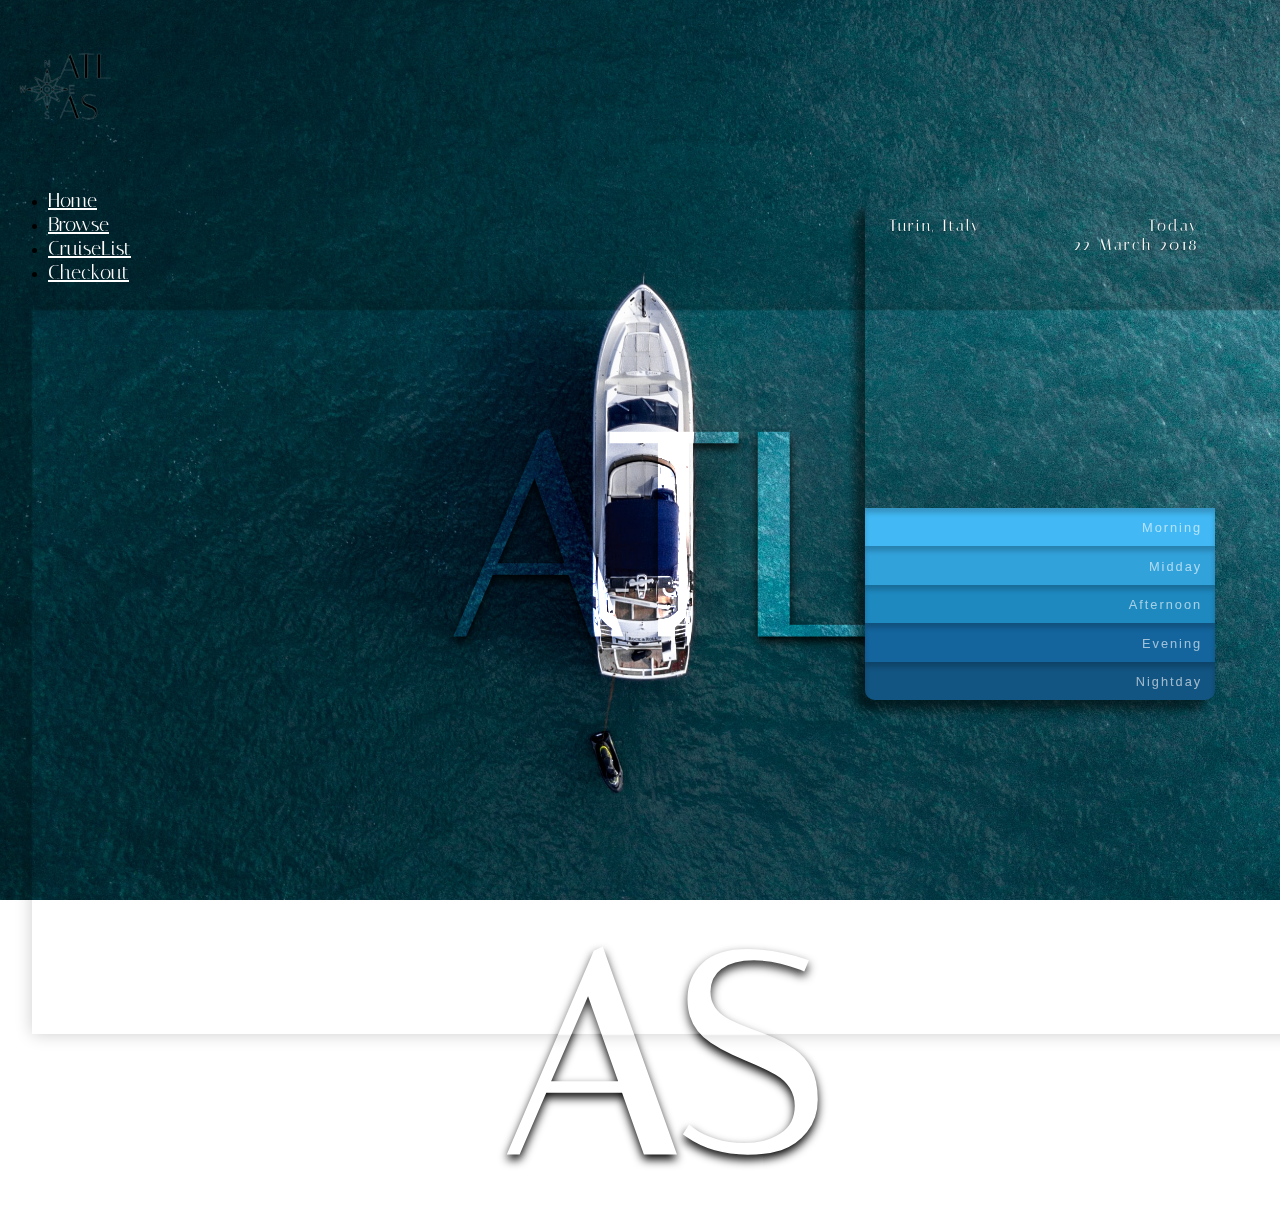
==== Index.html @ b8eee0d6 "first commit" ====
<!doctype html>
<html lang="en">
  <head>
    <meta charset="utf-8">
    <meta name="viewport" content="width=device-width, initial-scale=1">
    <title>ATLAS</title>

    <!-- Style Sheets -->
    <link href="https://cdn.jsdelivr.net/npm/bootstrap@5.3.0/dist/css/bootstrap.min.css" rel="stylesheet" integrity="sha384-9ndCyUaIbzAi2FUVXJi0CjmCapSmO7SnpJef0486qhLnuZ2cdeRhO02iuK6FUUVM" crossorigin="anonymous">
    <link rel="stylesheet" href="main.css">
  
  </head>
  <body>

    <!-- ------------------------------------------------------------------------------------------------ -->
    <!-- Nav Bar -->

    <div class="background">
        <nav class="navbar fixed-top">
            <div class="container">
        
            <!-- Logo -->
            <a class="navbar-brand" href="#">
            <img src="assets/Screenshot 2023-08-06 125152-benzin-preview.png" alt="Logo" height="160">
            </a>

            <!-- Nav Items -->
            <ul class="nav">
                <li class="nav-item">
                    <a class="nav-link active" aria-current="page" href="Index.html">Home</a>
                </li>
                <li class="nav-item">
                    <a class="nav-link" href="browse.html">Browse</a>
                </li>
                <li class="nav-item">
                    <a class="nav-link" href="cruiselist.html">CruiseList</a>
                </li>
                <li class="nav-item">
                    <a class="nav-link" href="cruiselist.html">Checkout</a>
                </li>
            </ul>

            </div>
        </nav>

        <!-- ------------------------------------------------------------------------------------------------ -->
        <!-- Carousel -->

        <div id="carouselExample" class="carousel carousel-dark slide">
            <div class="carousel-inner">
          <!-- Slide 1 -->
            <div class="carousel-item active">
                <div class="container">
                    <div class="row full-height">
                        <div class="col align-self-center">
                            <h1>ATL</h1>
                            <h1>AS</h1>
                            <!--<button class="mt-4">Browse Cruises</button>-->
                        </div>
                        <div class="col align-self-end">
                            <div class="box">
                                <div id="location">
                                  <i class="fas fa-map-marker-alt"></i>
                                  <p class="place">Turin, Italy</p>
                                  <p class="day">Today<br>22 March 2018</p>
                                </div>
                                <!-- /////////////////////////////////////////////////////////////////////////////// morning -->
                                <div id="morning" class="section">    
                                  <p class="time">Morning</p>    
                                  <!-- ////////////////////////////////////////// icona -->
                                  <div class="icon-box">
                                    <svg class="icon sun" version="1.1"
                                         x="0px" y="0px" 
                                         width="80px" 
                                         height="80px" 
                                         viewBox="0 0 46 46" style="enable-background:new 0 0 46 46;" xml:space="preserve">
                                        <path class="st0 circle" d="M23,12.5c5.8,0,10.5,4.7,10.5,10.5S28.8,33.5,23,33.5S12.5,28.8,12.5,23S17.2,12.5,23,12.5 M23,10.5
                                          c-6.9,0-12.5,5.6-12.5,12.5S16.1,35.5,23,35.5S35.5,29.9,35.5,23S29.9,10.5,23,10.5L23,10.5z"/>
                                    </svg>
                                    <svg class="icon rays" version="1.1"
                                         x="0px" y="0px" 
                                         width="80px" 
                                         height="80px" 
                                         viewBox="0 0 46 46" style="enable-background:new 0 0 46 46;" xml:space="preserve">
                                        <path class="st0" d="M23,8c-0.6,0-1-0.4-1-1V1c0-0.6,0.4-1,1-1s1,0.4,1,1v6C24,7.6,23.6,8,23,8z"/> 
                                        <path class="st0" d="M45,24h-6c-0.6,0-1-0.4-1-1s0.4-1,1-1h6c0.6,0,1,0.4,1,1S45.6,24,45,24z"/>  
                                        <path class="st0" d="M37,16.2c-0.4,0-0.7-0.2-0.9-0.5c-0.3-0.5-0.1-1.1,0.4-1.4l5.2-2.9c0.5-0.3,1.1-0.1,1.4,0.4
                                            c0.3,0.5,0.1,1.1-0.4,1.4l-5.2,2.9C37.3,16.2,37.1,16.2,37,16.2z"/>   
                                        <path class="st0" d="M31.2,10.2c-0.2,0-0.4,0-0.5-0.1c-0.5-0.3-0.6-0.9-0.3-1.4l3.1-5.1c0.3-0.5,0.9-0.6,1.4-0.3s0.6,0.9,0.3,1.4
                                            L32,9.8C31.9,10.1,31.5,10.2,31.2,10.2z"/> 
                                        <path class="st0" d="M23,46c-0.6,0-1-0.4-1-1v-6c0-0.6,0.4-1,1-1s1,0.4,1,1v6C24,45.6,23.6,46,23,46z"/>  
                                        <path class="st0" d="M33.7,43.2c-0.4,0-0.7-0.2-0.9-0.5l-2.9-5.2c-0.3-0.5-0.1-1.1,0.4-1.4c0.5-0.3,1.1-0.1,1.4,0.4l2.9,5.2
                                            c0.3,0.5,0.1,1.1-0.4,1.4C34,43.2,33.9,43.2,33.7,43.2z"/>   
                                        <path class="st0" d="M41.9,35.3c-0.2,0-0.4,0-0.5-0.1L36.2,32c-0.5-0.3-0.6-0.9-0.3-1.4c0.3-0.5,0.9-0.6,1.4-0.3l5.1,3.1
                                            c0.5,0.3,0.6,0.9,0.3,1.4C42.6,35.1,42.2,35.3,41.9,35.3z"/> 
                                        <path class="st0" d="M7,24H1c-0.6,0-1-0.4-1-1s0.4-1,1-1h6c0.6,0,1,0.4,1,1S7.6,24,7,24z"/>  
                                        <path class="st0" d="M3.8,34.7c-0.4,0-0.7-0.2-0.9-0.5c-0.3-0.5-0.1-1.1,0.4-1.4l5.2-2.9c0.5-0.3,1.1-0.1,1.4,0.4
                                            c0.3,0.5,0.1,1.1-0.4,1.4l-5.2,2.9C4.1,34.7,3.9,34.7,3.8,34.7z"/> 
                                        <path class="st0" d="M11.7,42.9c-0.2,0-0.4,0-0.5-0.1c-0.5-0.3-0.6-0.9-0.3-1.4l3.1-5.1c0.3-0.5,0.9-0.6,1.4-0.3
                                            c0.5,0.3,0.6,0.9,0.3,1.4l-3.1,5.1C12.4,42.7,12.1,42.9,11.7,42.9z"/> 
                                        <path class="st0" d="M15.2,10c-0.4,0-0.7-0.2-0.9-0.5l-2.9-5.2c-0.3-0.5-0.1-1.1,0.4-1.4s1.1-0.1,1.4,0.4l2.9,5.2
                                            c0.3,0.5,0.1,1.1-0.4,1.4C15.6,10,15.4,10,15.2,10z"/>
                                        <path class="st0" d="M9.2,15.8c-0.2,0-0.4,0-0.5-0.1l-5.1-3.1c-0.5-0.3-0.6-0.9-0.3-1.4c0.3-0.5,0.9-0.6,1.4-0.3L9.8,14
                                            c0.5,0.3,0.6,0.9,0.3,1.4C9.9,15.6,9.6,15.8,9.2,15.8z"/>
                                    </svg>
                                  </div>
                                  <!-- ////////////////////////////////////////// text -->
                                  <div class="text-wrapper">
                                    <p class="degree">4<sup>°</sup></p>
                                    <p>Sunny-Wind: E 7 mph</p>
                                    <p>Humidity: 45%</p>
                                  </div>
                                </div>
                                <!-- /////////////////////////////////////////////////////////////////////////////// midday -->
                                <div id="midday" class="section">
                                  <p class="time">Midday</p>    
                                  <!-- ////////////////////////////////////////// icona -->
                                  <div class="icon-box">
                                    <svg class="icon sun" version="1.1"
                                         x="0px" y="0px" 
                                         width="80px" 
                                         height="80px" 
                                         viewBox="0 0 46 46" style="enable-background:new 0 0 46 46;" xml:space="preserve">
                                        <path class="st0 circle" d="M23,12.5c5.8,0,10.5,4.7,10.5,10.5S28.8,33.5,23,33.5S12.5,28.8,12.5,23S17.2,12.5,23,12.5 M23,10.5
                                          c-6.9,0-12.5,5.6-12.5,12.5S16.1,35.5,23,35.5S35.5,29.9,35.5,23S29.9,10.5,23,10.5L23,10.5z"/>
                                    </svg>
                                    <svg class="icon rays" version="1.1"
                                         x="0px" y="0px" 
                                         width="80px" 
                                         height="80px" 
                                         viewBox="0 0 46 46" style="enable-background:new 0 0 46 46;" xml:space="preserve">
                                        <path class="st0" d="M23,8c-0.6,0-1-0.4-1-1V1c0-0.6,0.4-1,1-1s1,0.4,1,1v6C24,7.6,23.6,8,23,8z"/> 
                                        <path class="st0" d="M45,24h-6c-0.6,0-1-0.4-1-1s0.4-1,1-1h6c0.6,0,1,0.4,1,1S45.6,24,45,24z"/>  
                                        <path class="st0" d="M37,16.2c-0.4,0-0.7-0.2-0.9-0.5c-0.3-0.5-0.1-1.1,0.4-1.4l5.2-2.9c0.5-0.3,1.1-0.1,1.4,0.4
                                            c0.3,0.5,0.1,1.1-0.4,1.4l-5.2,2.9C37.3,16.2,37.1,16.2,37,16.2z"/>   
                                        <path class="st0" d="M31.2,10.2c-0.2,0-0.4,0-0.5-0.1c-0.5-0.3-0.6-0.9-0.3-1.4l3.1-5.1c0.3-0.5,0.9-0.6,1.4-0.3s0.6,0.9,0.3,1.4
                                            L32,9.8C31.9,10.1,31.5,10.2,31.2,10.2z"/> 
                                        <path class="st0" d="M23,46c-0.6,0-1-0.4-1-1v-6c0-0.6,0.4-1,1-1s1,0.4,1,1v6C24,45.6,23.6,46,23,46z"/>  
                                        <path class="st0" d="M33.7,43.2c-0.4,0-0.7-0.2-0.9-0.5l-2.9-5.2c-0.3-0.5-0.1-1.1,0.4-1.4c0.5-0.3,1.1-0.1,1.4,0.4l2.9,5.2
                                            c0.3,0.5,0.1,1.1-0.4,1.4C34,43.2,33.9,43.2,33.7,43.2z"/>   
                                        <path class="st0" d="M41.9,35.3c-0.2,0-0.4,0-0.5-0.1L36.2,32c-0.5-0.3-0.6-0.9-0.3-1.4c0.3-0.5,0.9-0.6,1.4-0.3l5.1,3.1
                                            c0.5,0.3,0.6,0.9,0.3,1.4C42.6,35.1,42.2,35.3,41.9,35.3z"/> 
                                        <path class="st0" d="M7,24H1c-0.6,0-1-0.4-1-1s0.4-1,1-1h6c0.6,0,1,0.4,1,1S7.6,24,7,24z"/>  
                                        <path class="st0" d="M3.8,34.7c-0.4,0-0.7-0.2-0.9-0.5c-0.3-0.5-0.1-1.1,0.4-1.4l5.2-2.9c0.5-0.3,1.1-0.1,1.4,0.4
                                            c0.3,0.5,0.1,1.1-0.4,1.4l-5.2,2.9C4.1,34.7,3.9,34.7,3.8,34.7z"/> 
                                        <path class="st0" d="M11.7,42.9c-0.2,0-0.4,0-0.5-0.1c-0.5-0.3-0.6-0.9-0.3-1.4l3.1-5.1c0.3-0.5,0.9-0.6,1.4-0.3
                                            c0.5,0.3,0.6,0.9,0.3,1.4l-3.1,5.1C12.4,42.7,12.1,42.9,11.7,42.9z"/> 
                                        <path class="st0" d="M15.2,10c-0.4,0-0.7-0.2-0.9-0.5l-2.9-5.2c-0.3-0.5-0.1-1.1,0.4-1.4s1.1-0.1,1.4,0.4l2.9,5.2
                                            c0.3,0.5,0.1,1.1-0.4,1.4C15.6,10,15.4,10,15.2,10z"/>
                                        <path class="st0" d="M9.2,15.8c-0.2,0-0.4,0-0.5-0.1l-5.1-3.1c-0.5-0.3-0.6-0.9-0.3-1.4c0.3-0.5,0.9-0.6,1.4-0.3L9.8,14
                                            c0.5,0.3,0.6,0.9,0.3,1.4C9.9,15.6,9.6,15.8,9.2,15.8z"/>
                                    </svg>
                                    <svg class="icon cloud" version="1.1"
                                       x="0px" 
                                       y="0px" 
                                       width="80px" 
                                       height="40px" 
                                       viewBox="0 0 42.6 22" style="enable-background:new 0 0 42.6 22;"
                                       xml:space="preserve">
                                    <path class="st1" d="M42.6,4.9c0-2.2-1.7-3.9-3.9-3.9c-1.5,0-2.8,0.9-3.4,2.1C34.9,3,34.5,3,34,3c-0.5,0-0.9,0-1.3,0.1
                                      C31.6,1.3,29.6,0,27.2,0c-3.1,0-5.7,2.2-6.3,5.1c-0.2,0-0.4,0-0.6,0C16.9,5.1,14,8,14,11.5c0,3.5,2.9,6.4,6.4,6.4
                                      c0.9,0,1.8-0.2,2.6-0.5c0.4,1.4,1.7,2.4,3.2,2.4c1.1,0,2.2-0.6,2.8-1.4c1.4,1,3.2,1.7,5.1,1.7c4.7,0,8.5-3.8,8.5-8.5
                                      c0-1.4-0.4-2.8-1-4C42.2,6.8,42.6,5.9,42.6,4.9z"/>
                                    <path class="st1" d="M28.6,6.9c0-2.2-1.7-3.9-3.9-3.9c-1.5,0-2.8,0.9-3.4,2.1C20.9,5,20.5,5,20,5c-0.5,0-0.9,0-1.3,0.1
                                      C17.6,3.3,15.6,2,13.2,2c-3.1,0-5.7,2.2-6.3,5.1c-0.2,0-0.4,0-0.6,0C2.9,7.1,0,10,0,13.5c0,3.5,2.9,6.4,6.4,6.4
                                      c0.9,0,1.8-0.2,2.6-0.5c0.4,1.4,1.7,2.4,3.2,2.4c1.1,0,2.2-0.6,2.8-1.4c1.4,1,3.2,1.7,5.1,1.7c4.7,0,8.5-3.8,8.5-8.5
                                      c0-1.4-0.4-2.8-1-4C28.2,8.8,28.6,7.9,28.6,6.9z"/>
                                    </svg>
                                  </div>       
                                  <!-- ////////////////////////////////////////// text -->
                                  <div class="text-wrapper">
                                    <p class="degree">8<sup>°</sup></p>
                                    <p>Mostly Sunny</p>
                                    <p>Wind: E 2 mph</p>
                                    <p>Humidity: 40%</p>
                                  </div>
                                </div>
                                <!-- /////////////////////////////////////////////////////////////////////////////// afternooon -->
                                <div id="afternoon" class="section">
                                  <p class="time">Afternoon</p>
                                  <!-- ////////////////////////////////////////// icona -->
                                  <div class="icon-box">
                                    <svg class="icon cloud" version="1.1"
                                       x="0px" 
                                       y="0px" 
                                       width="80px" 
                                       height="40px" 
                                       viewBox="0 0 42.6 22" style="enable-background:new 0 0 42.6 22;"
                                       xml:space="preserve">
                                    <path class="st1" d="M42.6,4.9c0-2.2-1.7-3.9-3.9-3.9c-1.5,0-2.8,0.9-3.4,2.1C34.9,3,34.5,3,34,3c-0.5,0-0.9,0-1.3,0.1
                                      C31.6,1.3,29.6,0,27.2,0c-3.1,0-5.7,2.2-6.3,5.1c-0.2,0-0.4,0-0.6,0C16.9,5.1,14,8,14,11.5c0,3.5,2.9,6.4,6.4,6.4
                                      c0.9,0,1.8-0.2,2.6-0.5c0.4,1.4,1.7,2.4,3.2,2.4c1.1,0,2.2-0.6,2.8-1.4c1.4,1,3.2,1.7,5.1,1.7c4.7,0,8.5-3.8,8.5-8.5
                                      c0-1.4-0.4-2.8-1-4C42.2,6.8,42.6,5.9,42.6,4.9z"/>
                                    <path class="st1" d="M28.6,6.9c0-2.2-1.7-3.9-3.9-3.9c-1.5,0-2.8,0.9-3.4,2.1C20.9,5,20.5,5,20,5c-0.5,0-0.9,0-1.3,0.1
                                      C17.6,3.3,15.6,2,13.2,2c-3.1,0-5.7,2.2-6.3,5.1c-0.2,0-0.4,0-0.6,0C2.9,7.1,0,10,0,13.5c0,3.5,2.9,6.4,6.4,6.4
                                      c0.9,0,1.8-0.2,2.6-0.5c0.4,1.4,1.7,2.4,3.2,2.4c1.1,0,2.2-0.6,2.8-1.4c1.4,1,3.2,1.7,5.1,1.7c4.7,0,8.5-3.8,8.5-8.5
                                      c0-1.4-0.4-2.8-1-4C28.2,8.8,28.6,7.9,28.6,6.9z"/>
                                    </svg>
                                    <svg class="icon cloud cloud02" version="1.1"
                                       x="0px" 
                                       y="0px" 
                                       width="80px" 
                                       height="40px" 
                                       viewBox="0 0 42.6 22" style="enable-background:new 0 0 42.6 22;"
                                       xml:space="preserve">
                                    <path class="st1" d="M42.6,4.9c0-2.2-1.7-3.9-3.9-3.9c-1.5,0-2.8,0.9-3.4,2.1C34.9,3,34.5,3,34,3c-0.5,0-0.9,0-1.3,0.1
                                      C31.6,1.3,29.6,0,27.2,0c-3.1,0-5.7,2.2-6.3,5.1c-0.2,0-0.4,0-0.6,0C16.9,5.1,14,8,14,11.5c0,3.5,2.9,6.4,6.4,6.4
                                      c0.9,0,1.8-0.2,2.6-0.5c0.4,1.4,1.7,2.4,3.2,2.4c1.1,0,2.2-0.6,2.8-1.4c1.4,1,3.2,1.7,5.1,1.7c4.7,0,8.5-3.8,8.5-8.5
                                      c0-1.4-0.4-2.8-1-4C42.2,6.8,42.6,5.9,42.6,4.9z"/>
                                    <path class="st1" d="M28.6,6.9c0-2.2-1.7-3.9-3.9-3.9c-1.5,0-2.8,0.9-3.4,2.1C20.9,5,20.5,5,20,5c-0.5,0-0.9,0-1.3,0.1
                                      C17.6,3.3,15.6,2,13.2,2c-3.1,0-5.7,2.2-6.3,5.1c-0.2,0-0.4,0-0.6,0C2.9,7.1,0,10,0,13.5c0,3.5,2.9,6.4,6.4,6.4
                                      c0.9,0,1.8-0.2,2.6-0.5c0.4,1.4,1.7,2.4,3.2,2.4c1.1,0,2.2-0.6,2.8-1.4c1.4,1,3.2,1.7,5.1,1.7c4.7,0,8.5-3.8,8.5-8.5
                                      c0-1.4-0.4-2.8-1-4C28.2,8.8,28.6,7.9,28.6,6.9z"/>
                                    </svg>
                                  </div>
                                  <!-- ////////////////////////////////////////// text -->
                                  <div class="text-wrapper">
                                    <p class="degree">6<sup>°</sup></p>
                                    <p>Cloudy</p>
                                    <p>Wind: N 5 mph</p>
                                    <p>Humidity: 60%</p>
                                  </div>
                                </div>
                                <!-- /////////////////////////////////////////////////////////////////////////////// evening -->
                                <div id="evening" class="section">
                                  <p class="time">Evening</p>
                                  <!-- ////////////////////////////////////////// icona -->
                                  <div class="icon-box">
                                    <svg class="icon cloud" version="1.1"
                                       x="0px" 
                                       y="0px" 
                                       width="80px" 
                                       height="40px" 
                                       viewBox="0 0 42.6 22" style="enable-background:new 0 0 42.6 22;"
                                       xml:space="preserve">
                                    <path class="st1" d="M42.6,4.9c0-2.2-1.7-3.9-3.9-3.9c-1.5,0-2.8,0.9-3.4,2.1C34.9,3,34.5,3,34,3c-0.5,0-0.9,0-1.3,0.1
                                      C31.6,1.3,29.6,0,27.2,0c-3.1,0-5.7,2.2-6.3,5.1c-0.2,0-0.4,0-0.6,0C16.9,5.1,14,8,14,11.5c0,3.5,2.9,6.4,6.4,6.4
                                      c0.9,0,1.8-0.2,2.6-0.5c0.4,1.4,1.7,2.4,3.2,2.4c1.1,0,2.2-0.6,2.8-1.4c1.4,1,3.2,1.7,5.1,1.7c4.7,0,8.5-3.8,8.5-8.5
                                      c0-1.4-0.4-2.8-1-4C42.2,6.8,42.6,5.9,42.6,4.9z"/>
                                    <path class="st1" d="M28.6,6.9c0-2.2-1.7-3.9-3.9-3.9c-1.5,0-2.8,0.9-3.4,2.1C20.9,5,20.5,5,20,5c-0.5,0-0.9,0-1.3,0.1
                                      C17.6,3.3,15.6,2,13.2,2c-3.1,0-5.7,2.2-6.3,5.1c-0.2,0-0.4,0-0.6,0C2.9,7.1,0,10,0,13.5c0,3.5,2.9,6.4,6.4,6.4
                                      c0.9,0,1.8-0.2,2.6-0.5c0.4,1.4,1.7,2.4,3.2,2.4c1.1,0,2.2-0.6,2.8-1.4c1.4,1,3.2,1.7,5.1,1.7c4.7,0,8.5-3.8,8.5-8.5
                                      c0-1.4-0.4-2.8-1-4C28.2,8.8,28.6,7.9,28.6,6.9z"/>
                                    </svg>
                                    <svg class="icon cloud02" version="1.1"
                                       x="0px" 
                                       y="0px" 
                                       width="80px" 
                                       height="40px" 
                                       viewBox="0 0 42.6 22" style="enable-background:new 0 0 42.6 22;"
                                       xml:space="preserve">
                                    <path class="st1" d="M42.6,4.9c0-2.2-1.7-3.9-3.9-3.9c-1.5,0-2.8,0.9-3.4,2.1C34.9,3,34.5,3,34,3c-0.5,0-0.9,0-1.3,0.1
                                      C31.6,1.3,29.6,0,27.2,0c-3.1,0-5.7,2.2-6.3,5.1c-0.2,0-0.4,0-0.6,0C16.9,5.1,14,8,14,11.5c0,3.5,2.9,6.4,6.4,6.4
                                      c0.9,0,1.8-0.2,2.6-0.5c0.4,1.4,1.7,2.4,3.2,2.4c1.1,0,2.2-0.6,2.8-1.4c1.4,1,3.2,1.7,5.1,1.7c4.7,0,8.5-3.8,8.5-8.5
                                      c0-1.4-0.4-2.8-1-4C42.2,6.8,42.6,5.9,42.6,4.9z"/>
                                    <path class="st1" d="M28.6,6.9c0-2.2-1.7-3.9-3.9-3.9c-1.5,0-2.8,0.9-3.4,2.1C20.9,5,20.5,5,20,5c-0.5,0-0.9,0-1.3,0.1
                                      C17.6,3.3,15.6,2,13.2,2c-3.1,0-5.7,2.2-6.3,5.1c-0.2,0-0.4,0-0.6,0C2.9,7.1,0,10,0,13.5c0,3.5,2.9,6.4,6.4,6.4
                                      c0.9,0,1.8-0.2,2.6-0.5c0.4,1.4,1.7,2.4,3.2,2.4c1.1,0,2.2-0.6,2.8-1.4c1.4,1,3.2,1.7,5.1,1.7c4.7,0,8.5-3.8,8.5-8.5
                                      c0-1.4-0.4-2.8-1-4C28.2,8.8,28.6,7.9,28.6,6.9z"/>
                                    </svg>      
                                    <svg class="rain01" version="1.1"
                                         x="0px" 
                                         y="0px" 
                                         width="10px" 
                                         height="10px" 
                                         viewBox="0 0 2.2 2.7" style="enable-background:new 0 0 2.2 2.7;"
                                       xml:space="preserve">
                                    <path class="st0" d="M2.1,0c0,0-1.2,0.1-1.9,1.1C-0.1,1.6,0,2.2,0.5,2.5s1.1,0.2,1.4-0.3C2.5,1.2,2.1,0,2.1,0z"/>
                                    </svg>
                                    <svg class="rain02" version="1.1"
                                         x="0px" 
                                         y="0px" 
                                         width="10px" 
                                         height="10px" 
                                         viewBox="0 0 2.2 2.7" style="enable-background:new 0 0 2.2 2.7;"
                                       xml:space="preserve">
                                    <path class="st0" d="M2.1,0c0,0-1.2,0.1-1.9,1.1C-0.1,1.6,0,2.2,0.5,2.5s1.1,0.2,1.4-0.3C2.5,1.2,2.1,0,2.1,0z"/>
                                    </svg>
                                    <svg class="rain03" version="1.1"
                                         x="0px" 
                                         y="0px" 
                                         width="10px" 
                                         height="10px" 
                                         viewBox="0 0 2.2 2.7" style="enable-background:new 0 0 2.2 2.7;"
                                       xml:space="preserve">
                                    <path class="st0" d="M2.1,0c0,0-1.2,0.1-1.9,1.1C-0.1,1.6,0,2.2,0.5,2.5s1.1,0.2,1.4-0.3C2.5,1.2,2.1,0,2.1,0z"/>
                                    </svg>
                                  </div>
                                  <!-- ////////////////////////////////////////// text -->
                                  <div class="text-wrapper">
                                    <p class="degree">8<sup>°</sup></p>
                                    <p>Rain</p>
                                    <p>Wind: N 9 mph</p>
                                    <p>Humidity: 80%</p>
                                  </div>
                                </div>
                                <!-- /////////////////////////////////////////////////////////////////////////////// nightday -->
                                <div id="nightday" class="section">
                                  <p class="time">Nightday</p>
                                  <!-- ////////////////////////////////////////// icona -->
                                  <div class="icon-box">
                                    <svg version="1.1"
                                         x="0px" 
                                         y="0px" 
                                         width="50px" 
                                         height="50px" 
                                         viewBox="0 0 23.3 25.9" style="enable-background:new 0 0 23.3 25.9;" xml:space="preserve">
                                    <path class="st0" d="M22,20.9c-7.2,0-13-5.8-13-13c0-3,1-5.7,2.7-7.9C5.1,0.6,0,6.2,0,12.9c0,7.2,5.8,13,13,13c4.2,0,7.9-2,10.3-5.1
                                      C22.9,20.9,22.4,20.9,22,20.9z"/>
                                    </svg>
                                    <svg class="icon cloud" version="1.1"
                                       x="0px" 
                                       y="0px" 
                                       width="80px" 
                                       height="40px" 
                                       viewBox="0 0 42.6 22" style="enable-background:new 0 0 42.6 22;"
                                       xml:space="preserve">
                                    <path class="st1" d="M42.6,4.9c0-2.2-1.7-3.9-3.9-3.9c-1.5,0-2.8,0.9-3.4,2.1C34.9,3,34.5,3,34,3c-0.5,0-0.9,0-1.3,0.1
                                      C31.6,1.3,29.6,0,27.2,0c-3.1,0-5.7,2.2-6.3,5.1c-0.2,0-0.4,0-0.6,0C16.9,5.1,14,8,14,11.5c0,3.5,2.9,6.4,6.4,6.4
                                      c0.9,0,1.8-0.2,2.6-0.5c0.4,1.4,1.7,2.4,3.2,2.4c1.1,0,2.2-0.6,2.8-1.4c1.4,1,3.2,1.7,5.1,1.7c4.7,0,8.5-3.8,8.5-8.5
                                      c0-1.4-0.4-2.8-1-4C42.2,6.8,42.6,5.9,42.6,4.9z"/>
                                    <path class="st1" d="M28.6,6.9c0-2.2-1.7-3.9-3.9-3.9c-1.5,0-2.8,0.9-3.4,2.1C20.9,5,20.5,5,20,5c-0.5,0-0.9,0-1.3,0.1
                                      C17.6,3.3,15.6,2,13.2,2c-3.1,0-5.7,2.2-6.3,5.1c-0.2,0-0.4,0-0.6,0C2.9,7.1,0,10,0,13.5c0,3.5,2.9,6.4,6.4,6.4
                                      c0.9,0,1.8-0.2,2.6-0.5c0.4,1.4,1.7,2.4,3.2,2.4c1.1,0,2.2-0.6,2.8-1.4c1.4,1,3.2,1.7,5.1,1.7c4.7,0,8.5-3.8,8.5-8.5
                                      c0-1.4-0.4-2.8-1-4C28.2,8.8,28.6,7.9,28.6,6.9z"/>
                                    </svg>
                                  </div>
                                  <!-- ////////////////////////////////////////// text -->
                                  <div class="text-wrapper">
                                    <p class="degree">8<sup>°</sup></p>
                                    <p>Cloudy</p>
                                    <p>Wind: E 7 mph</p>
                                    <p>Humidity: 45%</p>
                                  </div>
                                </div>
                              </div>
                        </div>
                    </div>
                </div>
            </div>
  
          <!-- Slide 2 
          <div class="carousel-item full-height">
            <div class="container">
              <div class="row full-height">
                <div class="col align-self-end">
                  <img src="" class="shape" class="side-kick" id="side-kick">
                </div>
                <div class="col align-self-center">
                  <h1>.</h1>
                  <button class="mt-4">Browse Cruises</button>
                </div>
              </div>
            </div>
            <p>Slide 2</p>
          </div>
  
        </div>-->
---- main.css ----
@import url('https://fonts.googleapis.com/css2?family=Anton&family=Dancing+Script&family=Italiana&display=swap');

/* ---------------------------------------- */
/* Global Styles */
h1,h2,h3,h4,h5,h6{
    font-family: 'Italiana', serif;
}

p{
    font-family: 'Italiana', serif;
    /*font-family: 'Anton', sans-serif;
    font-family: 'Dancing Script', cursive;*/
}

/* Fonts */

.nav-link{
    font-family: 'Italiana', serif;
    color: white;
    font-size: 20px;
}

body{
    height: 100%;
    background-image: url(assets/nikldn-t-6GW8T6Jsc-unsplash.jpg);
    background-position: center;
    background-size: cover;
    background-attachment: fixed;
}

.align-self-center{
    width: 700px;
    height: 700px;
    box-shadow: 0 0 1rem 0 rgba(0, 0, 0, .2);
    position: relative;
    top: auto;
    right: auto;
    left: 24px;
    bottom: 24px;
    width: auto;
    padding: 12px;
    margin-top: 20px;
    background: inherit;
}

.align-self-center::before{
    content: "";
    position: absolute;
    top: 0;
    left: 0;
    right: 0;
    bottom: 0;
    box-shadow: inset 0 0 2000px rgba(255, 255, 255, .5);
    filter: blur(1px);
    background: inherit;
    mix-blend-mode: overlay;
}

.align-self-center,h1{
    text-align: center;
    font-size: 280px;
    margin-top: 50px;
    padding-bottom: -110px;
    color: #fff;
    text-shadow: 0 5px 10px rgba(0, 0, 0, 1);
    mix-blend-mode: overlay;
    text-decoration: transparent;
}

.box {
    border-radius: 10px;
    box-shadow: -10px 10px 10px rgba(0,0,0,0.5);
    display: flex;
    flex-direction: column;
    height: 500px;
    letter-spacing: 2px;  
    left: 50%;
    justify-content: space-between;
    overflow: hidden;
    position: absolute;
    top: 50%;
    transform: translate(-50%,-50%);
    width: 350px;
    margin-left: 400px;
  }
  .box > div + div {
    box-shadow: inset 0px 5px 5px rgba(0,0,0,0.2);
  }
  .st0 {fill: #fff}
  .st1 {opacity: 0.8; fill: #fff;}
  /* //////////////////////////////////////// location ///////*/
  #location {
    align-items: baseline;
    background: transparent;
    background-size: cover;
    background-repeat: no-repeat;
    background-position: top;
    background-color: transparent;
    color: #fff;
    display: flex;
    height: 800px;
    justify-content: space-between;
    text-shadow: 0px 1px 2px rgba(0,0,0,0.5);
    width: 100%;
    transition: height 0.4s ease-in-out;
  }
  #location .fa-map-marker-alt {color: #125482; margin-left: 1em;}
  #location .place {margin-left: 0.5em;}
  #location .day {
    margin-left: auto;
    margin-right: 1em;
    text-align: right;
  }
  #location.open-menu {
    height: 200px;
  }
  /* //////////////////////////////////////// general / icon //////*/
  .section {
    cursor: pointer;
    height: 100px;
    overflow: hidden;
    position: relative;
    transition: height 0.2s;
    transition-timing-function: cubic-bezier(.68,.03,.32,1.47);
    width: 100%;
  }
  .section:hover {
    height: 400px;
  }
  .time {
    color: rgba(255,255,255,0.6);
    font-family: 'Poppins', sans-serif;
    font-size: 0.8em;
    font: 900;
    margin: 0;
    position: absolute;
    right: 1em;
    top: 1em;
  }
  .section:hover .time {
    color: rgba(255,255,255,1);
    font-size: 1.2em;
  }
  .icon-box {
    animation-origin: center;
  /*   background-color: red; */
    height: 50px;
    left: -10em;
    opacity: 0;
    position: absolute;
    top: 3.5em;
    transition-timing-function: cubic-bezier(.68,.03,.32,1.47);
    width: 80px;
  }
  .section:hover .icon-box {
    animation: icon-anima 0.4s ease-in-out;
    animation-fill-mode: forwards;
  }
  @keyframes icon-anima {
    0% {left: -10em; opacity: 0}
    100% {left: 2em; opacity: 1}
  }
  .icon {
    position: absolute;
  }
  .rays {
    animation: rays-anima 2s infinite linear; 
    animation-origin: center;
    position: absolute;
  }
  @keyframes rays-anima {
    0% {transform: rotate(0)}
    100% {transform: rotate(180deg)}
  }
  .cloud {
    left: -10px;
    bottom: 0;
    animation: cloud-anima 5s infinite ease; 
    animation-origin: center;
    position: absolute;
  }
  @keyframes cloud-anima {
    0%  {left: -10px;}
    50% {left: 10px;}
    100% {left: -10px;}
  }
  .cloud02 {
    bottom: 20px;
    left: 30px;
    animation: cloud-anima2 5s infinite ease; 
    animation-origin: center;
    position: absolute;
  }
  @keyframes cloud-anima2 {
    0%  {left: 20px;}
    50% {left: 10px;}
    100% {left: 20px;}
  }
  .rain01 {
    bottom: -5px;
    left: 60px;
    position: absolute;
  }
  .rain02 {
    bottom: -5px;
    left: 25px;
    position: absolute;
  }
  .rain03 {
    bottom: -10px;
    left: 40px;
    position: absolute;
  }
  .text-wrapper {
    color: #fff;
    display: flex;
    flex-direction: column;
    margin: 0;
    opacity: 0;
    position: absolute;
    right: 1em;
    top: 4em;
  }
  .text-wrapper p   {margin: 0; margin-left: auto;margin-top: -11px; }
  .degree           {font-size: 2.2em;}
  .degree sup       {font-size: 0.6em;}
  .section:hover .text-wrapper {
    animation: text-anima 0.4s ease-in-out;
    animation-fill-mode: forwards;
  }
  @keyframes text-anima {
    0% {top: 10em; opacity: 0}
    100% {top: 4.2em; opacity: 1}
  }
  /* //////////////////////////////////////// morning ///////*/
  #morning {
    background-color: #42b9f4;
  /*   height: 300px; */
  }
  
  /* //////////////////////////////////////// midday ///////*/
  #midday {
    background-color: #32a2db;
  }
  /* //////////////////////////////////////// afternoon ///////*/
  #afternoon {
    background-color: #1e89bf;
  }
  /* //////////////////////////////////////// evening ///////*/
  #evening {
    background-color: #14659E;
  }
  /* //////////////////////////////////////// nightday ///////*/
  #nightday {
    background-color: #125482;
  }
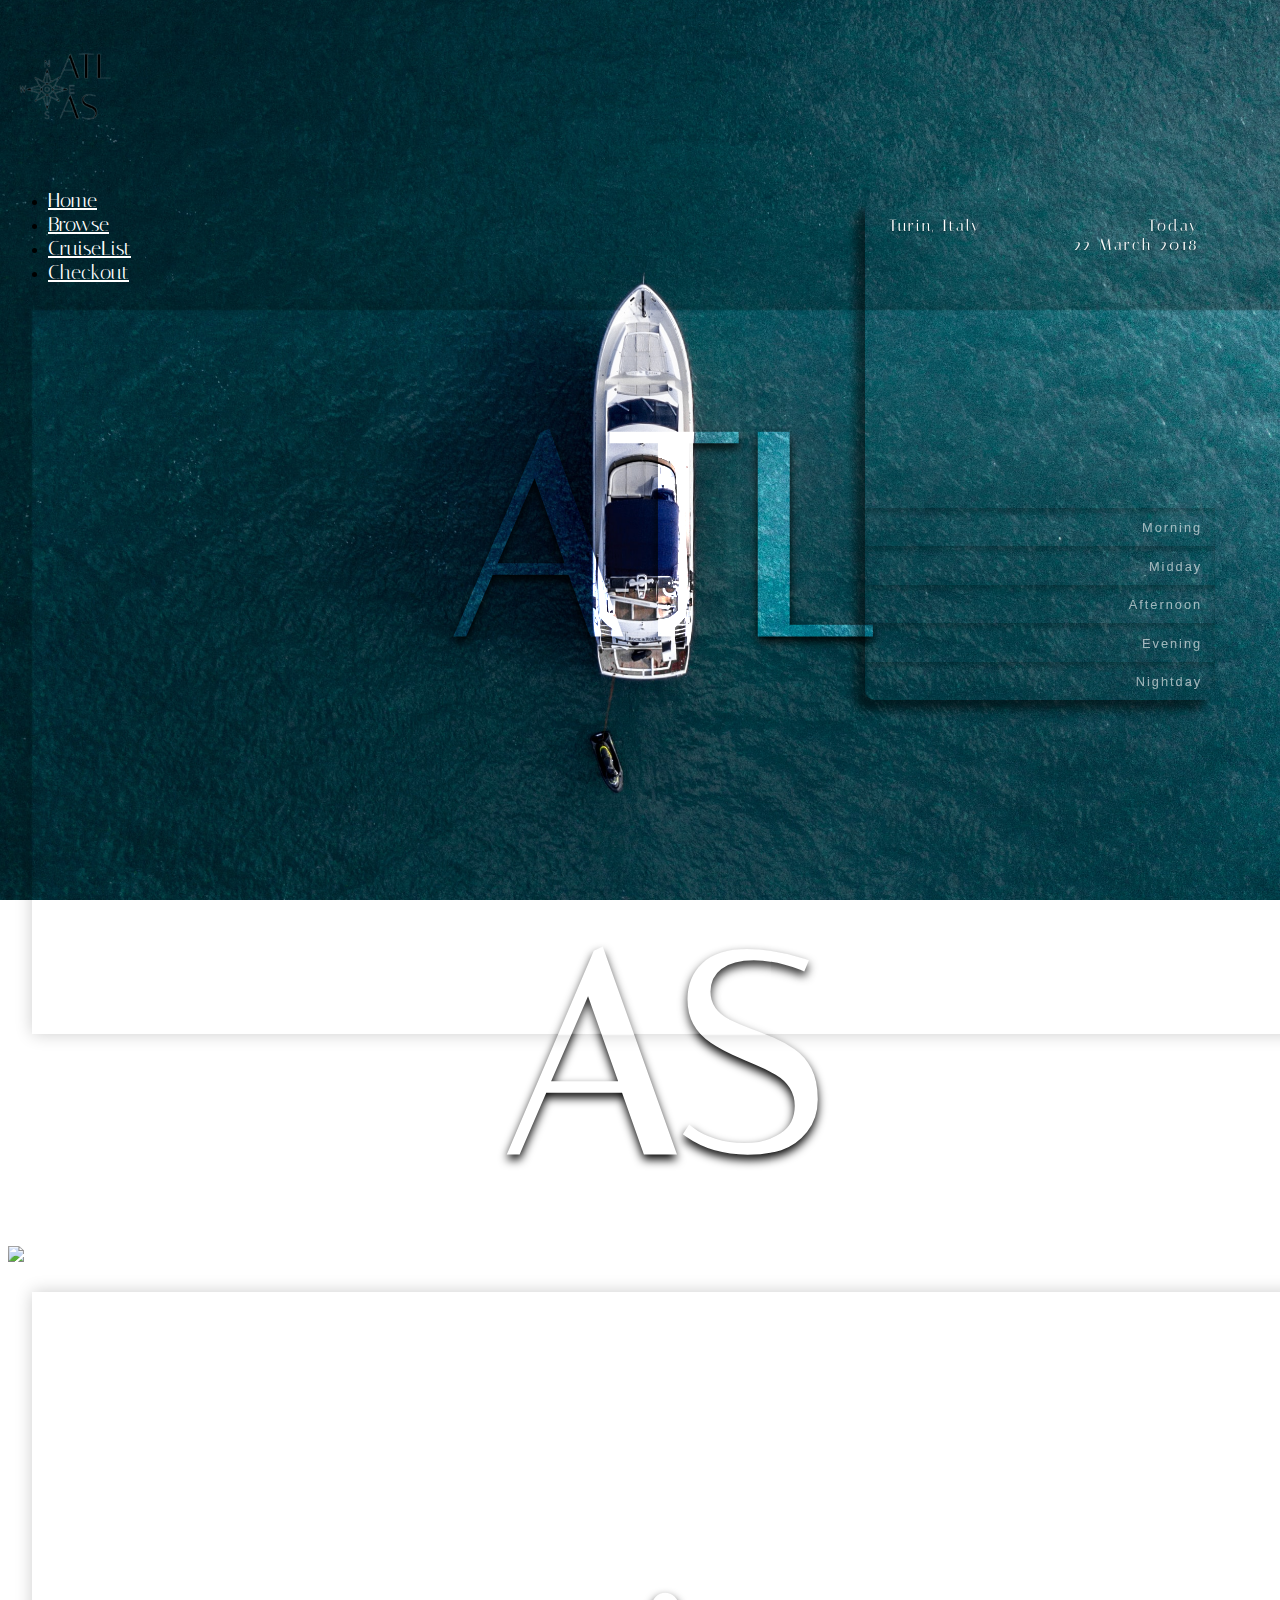
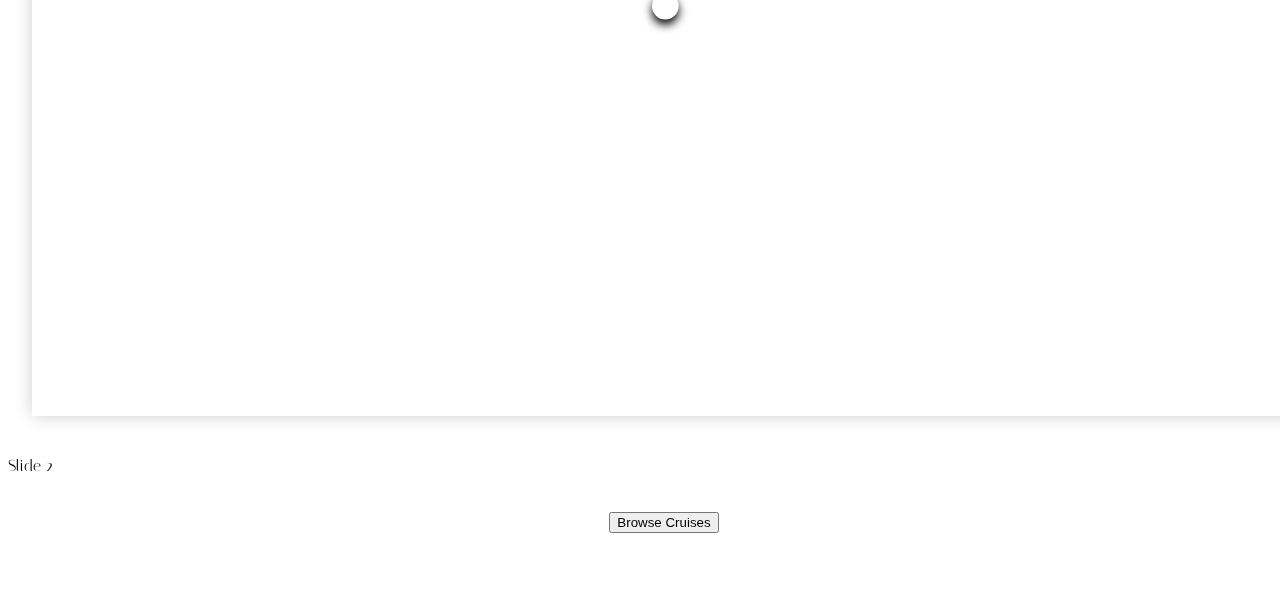
==== commit 97cae3ac: "project 101" ====
--- a/Index.html
+++ b/Index.html
@@ -47,7 +47,7 @@
         <!-- Carousel -->
 
         <div id="carouselExample" class="carousel carousel-dark slide">
-            <div class="carousel-inner">
+          <div class="carousel-inner">
           <!-- Slide 1 -->
             <div class="carousel-item active">
                 <div class="container">
@@ -338,13 +338,17 @@
                     </div>
                 </div>
             </div>
+
+            <div class="destinations">
+              <h1></h1>
+            </div>
   
-          <!-- Slide 2 
+          <!-- Slide 2--> 
           <div class="carousel-item full-height">
             <div class="container">
               <div class="row full-height">
                 <div class="col align-self-end">
-                  <img src="" class="shape" class="side-kick" id="side-kick">
+                  <img src="assets/eugene-chystiakov-bt-AYttMuww-unsplash.jpg" class="shape" class="side-kick" id="side-kick">
                 </div>
                 <div class="col align-self-center">
                   <h1>.</h1>
@@ -355,6 +359,6 @@
             <p>Slide 2</p>
           </div>
   
-        </div>-->
+        </div>
 
         --- a/main.css
+++ b/main.css
@@ -234,25 +234,25 @@
   }
   /* //////////////////////////////////////// morning ///////*/
   #morning {
-    background-color: #42b9f4;
+    background-color: transparent;
   /*   height: 300px; */
   }
   
   /* //////////////////////////////////////// midday ///////*/
   #midday {
-    background-color: #32a2db;
+    background-color: transparent;
   }
   /* //////////////////////////////////////// afternoon ///////*/
   #afternoon {
-    background-color: #1e89bf;
+    background-color: transparent;
   }
   /* //////////////////////////////////////// evening ///////*/
   #evening {
-    background-color: #14659E;
+    background-color: transparent;
   }
   /* //////////////////////////////////////// nightday ///////*/
   #nightday {
-    background-color: #125482;
+    background-color: transparent;
   }
   
 
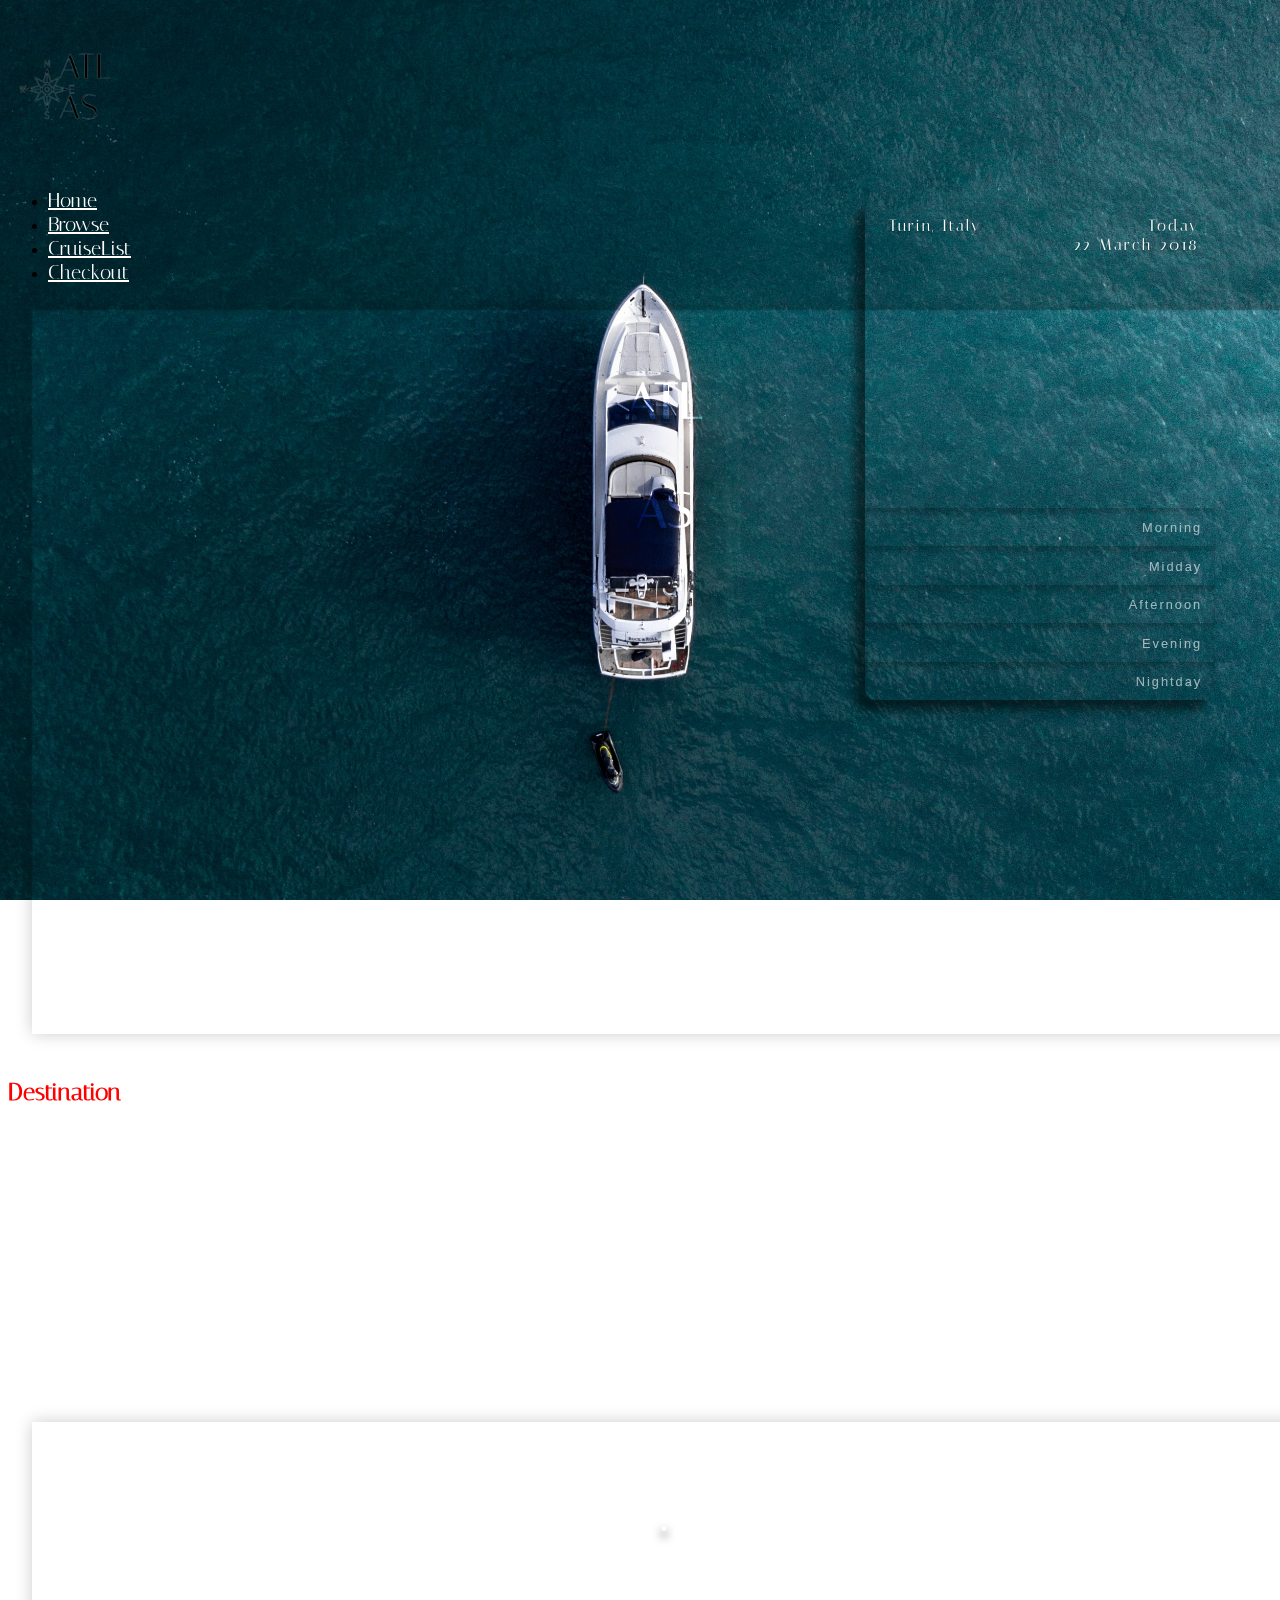
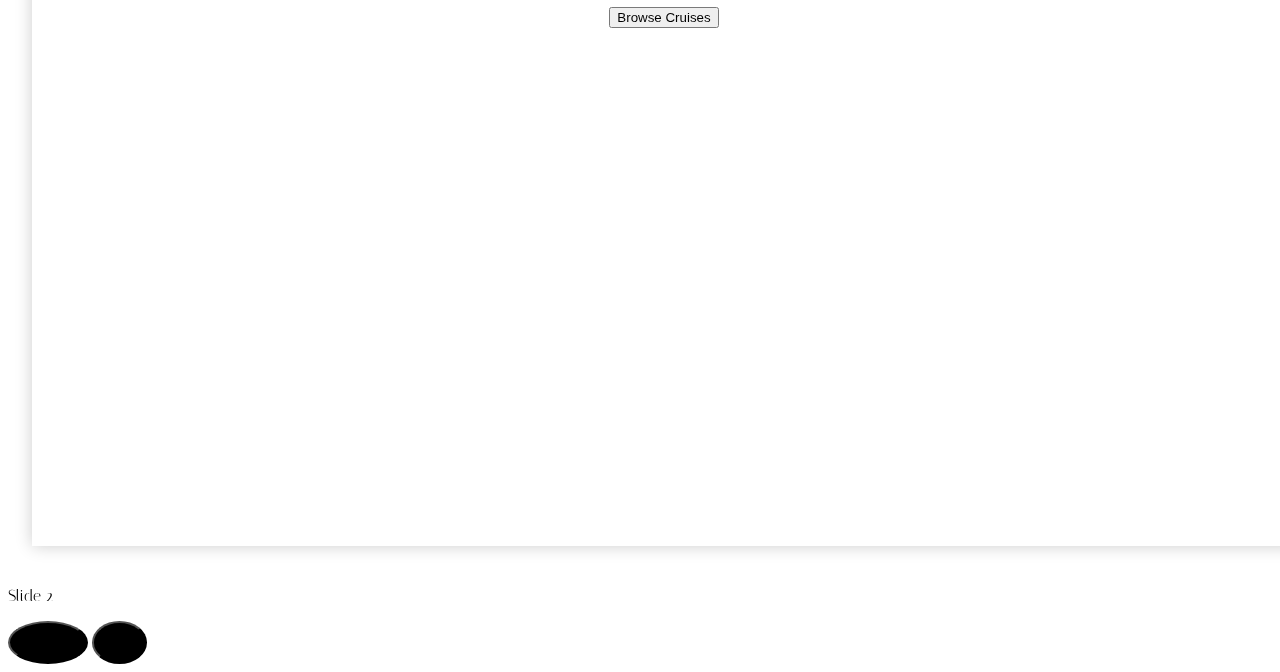
==== commit e1976a32: "commit" ====
--- a/Index.html
+++ b/Index.html
@@ -57,298 +57,299 @@
                             <h1>AS</h1>
                             <!--<button class="mt-4">Browse Cruises</button>-->
                         </div>
-                        <div class="col align-self-end">
-                            <div class="box">
-                                <div id="location">
-                                  <i class="fas fa-map-marker-alt"></i>
-                                  <p class="place">Turin, Italy</p>
-                                  <p class="day">Today<br>22 March 2018</p>
+                        
+                         <div class="col align-self-end">
+                              <div class="box">
+                                  <div id="location">
+                                    <i class="fas fa-map-marker-alt"></i>
+                                    <p class="place">Turin, Italy</p>
+                                    <p class="day">Today<br>22 March 2018</p>
+                                  </div>
+                                  <!-- /////////////////////////////////////////////////////////////////////////////// morning -->
+                                  <div id="morning" class="section">    
+                                    <p class="time">Morning</p>    
+                                    <!-- ////////////////////////////////////////// icona -->
+                                    <div class="icon-box">
+                                      <svg class="icon sun" version="1.1"
+                                          x="0px" y="0px" 
+                                          width="80px" 
+                                          height="80px" 
+                                          viewBox="0 0 46 46" style="enable-background:new 0 0 46 46;" xml:space="preserve">
+                                          <path class="st0 circle" d="M23,12.5c5.8,0,10.5,4.7,10.5,10.5S28.8,33.5,23,33.5S12.5,28.8,12.5,23S17.2,12.5,23,12.5 M23,10.5
+                                            c-6.9,0-12.5,5.6-12.5,12.5S16.1,35.5,23,35.5S35.5,29.9,35.5,23S29.9,10.5,23,10.5L23,10.5z"/>
+                                      </svg>
+                                      <svg class="icon rays" version="1.1"
+                                          x="0px" y="0px" 
+                                          width="80px" 
+                                          height="80px" 
+                                          viewBox="0 0 46 46" style="enable-background:new 0 0 46 46;" xml:space="preserve">
+                                          <path class="st0" d="M23,8c-0.6,0-1-0.4-1-1V1c0-0.6,0.4-1,1-1s1,0.4,1,1v6C24,7.6,23.6,8,23,8z"/> 
+                                          <path class="st0" d="M45,24h-6c-0.6,0-1-0.4-1-1s0.4-1,1-1h6c0.6,0,1,0.4,1,1S45.6,24,45,24z"/>  
+                                          <path class="st0" d="M37,16.2c-0.4,0-0.7-0.2-0.9-0.5c-0.3-0.5-0.1-1.1,0.4-1.4l5.2-2.9c0.5-0.3,1.1-0.1,1.4,0.4
+                                              c0.3,0.5,0.1,1.1-0.4,1.4l-5.2,2.9C37.3,16.2,37.1,16.2,37,16.2z"/>   
+                                          <path class="st0" d="M31.2,10.2c-0.2,0-0.4,0-0.5-0.1c-0.5-0.3-0.6-0.9-0.3-1.4l3.1-5.1c0.3-0.5,0.9-0.6,1.4-0.3s0.6,0.9,0.3,1.4
+                                              L32,9.8C31.9,10.1,31.5,10.2,31.2,10.2z"/> 
+                                          <path class="st0" d="M23,46c-0.6,0-1-0.4-1-1v-6c0-0.6,0.4-1,1-1s1,0.4,1,1v6C24,45.6,23.6,46,23,46z"/>  
+                                          <path class="st0" d="M33.7,43.2c-0.4,0-0.7-0.2-0.9-0.5l-2.9-5.2c-0.3-0.5-0.1-1.1,0.4-1.4c0.5-0.3,1.1-0.1,1.4,0.4l2.9,5.2
+                                              c0.3,0.5,0.1,1.1-0.4,1.4C34,43.2,33.9,43.2,33.7,43.2z"/>   
+                                          <path class="st0" d="M41.9,35.3c-0.2,0-0.4,0-0.5-0.1L36.2,32c-0.5-0.3-0.6-0.9-0.3-1.4c0.3-0.5,0.9-0.6,1.4-0.3l5.1,3.1
+                                              c0.5,0.3,0.6,0.9,0.3,1.4C42.6,35.1,42.2,35.3,41.9,35.3z"/> 
+                                          <path class="st0" d="M7,24H1c-0.6,0-1-0.4-1-1s0.4-1,1-1h6c0.6,0,1,0.4,1,1S7.6,24,7,24z"/>  
+                                          <path class="st0" d="M3.8,34.7c-0.4,0-0.7-0.2-0.9-0.5c-0.3-0.5-0.1-1.1,0.4-1.4l5.2-2.9c0.5-0.3,1.1-0.1,1.4,0.4
+                                              c0.3,0.5,0.1,1.1-0.4,1.4l-5.2,2.9C4.1,34.7,3.9,34.7,3.8,34.7z"/> 
+                                          <path class="st0" d="M11.7,42.9c-0.2,0-0.4,0-0.5-0.1c-0.5-0.3-0.6-0.9-0.3-1.4l3.1-5.1c0.3-0.5,0.9-0.6,1.4-0.3
+                                              c0.5,0.3,0.6,0.9,0.3,1.4l-3.1,5.1C12.4,42.7,12.1,42.9,11.7,42.9z"/> 
+                                          <path class="st0" d="M15.2,10c-0.4,0-0.7-0.2-0.9-0.5l-2.9-5.2c-0.3-0.5-0.1-1.1,0.4-1.4s1.1-0.1,1.4,0.4l2.9,5.2
+                                              c0.3,0.5,0.1,1.1-0.4,1.4C15.6,10,15.4,10,15.2,10z"/>
+                                          <path class="st0" d="M9.2,15.8c-0.2,0-0.4,0-0.5-0.1l-5.1-3.1c-0.5-0.3-0.6-0.9-0.3-1.4c0.3-0.5,0.9-0.6,1.4-0.3L9.8,14
+                                              c0.5,0.3,0.6,0.9,0.3,1.4C9.9,15.6,9.6,15.8,9.2,15.8z"/>
+                                      </svg>
+                                    </div>
+                                    <!-- ////////////////////////////////////////// text -->
+                                    <div class="text-wrapper">
+                                      <p class="degree">4<sup>°</sup></p>
+                                      <p>Sunny-Wind: E 7 mph</p>
+                                      <p>Humidity: 45%</p>
+                                    </div>
+                                  </div>
+                                  <!-- /////////////////////////////////////////////////////////////////////////////// midday -->
+                                  <div id="midday" class="section">
+                                    <p class="time">Midday</p>    
+                                    <!-- ////////////////////////////////////////// icona -->
+                                    <div class="icon-box">
+                                      <svg class="icon sun" version="1.1"
+                                          x="0px" y="0px" 
+                                          width="80px" 
+                                          height="80px" 
+                                          viewBox="0 0 46 46" style="enable-background:new 0 0 46 46;" xml:space="preserve">
+                                          <path class="st0 circle" d="M23,12.5c5.8,0,10.5,4.7,10.5,10.5S28.8,33.5,23,33.5S12.5,28.8,12.5,23S17.2,12.5,23,12.5 M23,10.5
+                                            c-6.9,0-12.5,5.6-12.5,12.5S16.1,35.5,23,35.5S35.5,29.9,35.5,23S29.9,10.5,23,10.5L23,10.5z"/>
+                                      </svg>
+                                      <svg class="icon rays" version="1.1"
+                                          x="0px" y="0px" 
+                                          width="80px" 
+                                          height="80px" 
+                                          viewBox="0 0 46 46" style="enable-background:new 0 0 46 46;" xml:space="preserve">
+                                          <path class="st0" d="M23,8c-0.6,0-1-0.4-1-1V1c0-0.6,0.4-1,1-1s1,0.4,1,1v6C24,7.6,23.6,8,23,8z"/> 
+                                          <path class="st0" d="M45,24h-6c-0.6,0-1-0.4-1-1s0.4-1,1-1h6c0.6,0,1,0.4,1,1S45.6,24,45,24z"/>  
+                                          <path class="st0" d="M37,16.2c-0.4,0-0.7-0.2-0.9-0.5c-0.3-0.5-0.1-1.1,0.4-1.4l5.2-2.9c0.5-0.3,1.1-0.1,1.4,0.4
+                                              c0.3,0.5,0.1,1.1-0.4,1.4l-5.2,2.9C37.3,16.2,37.1,16.2,37,16.2z"/>   
+                                          <path class="st0" d="M31.2,10.2c-0.2,0-0.4,0-0.5-0.1c-0.5-0.3-0.6-0.9-0.3-1.4l3.1-5.1c0.3-0.5,0.9-0.6,1.4-0.3s0.6,0.9,0.3,1.4
+                                              L32,9.8C31.9,10.1,31.5,10.2,31.2,10.2z"/> 
+                                          <path class="st0" d="M23,46c-0.6,0-1-0.4-1-1v-6c0-0.6,0.4-1,1-1s1,0.4,1,1v6C24,45.6,23.6,46,23,46z"/>  
+                                          <path class="st0" d="M33.7,43.2c-0.4,0-0.7-0.2-0.9-0.5l-2.9-5.2c-0.3-0.5-0.1-1.1,0.4-1.4c0.5-0.3,1.1-0.1,1.4,0.4l2.9,5.2
+                                              c0.3,0.5,0.1,1.1-0.4,1.4C34,43.2,33.9,43.2,33.7,43.2z"/>   
+                                          <path class="st0" d="M41.9,35.3c-0.2,0-0.4,0-0.5-0.1L36.2,32c-0.5-0.3-0.6-0.9-0.3-1.4c0.3-0.5,0.9-0.6,1.4-0.3l5.1,3.1
+                                              c0.5,0.3,0.6,0.9,0.3,1.4C42.6,35.1,42.2,35.3,41.9,35.3z"/> 
+                                          <path class="st0" d="M7,24H1c-0.6,0-1-0.4-1-1s0.4-1,1-1h6c0.6,0,1,0.4,1,1S7.6,24,7,24z"/>  
+                                          <path class="st0" d="M3.8,34.7c-0.4,0-0.7-0.2-0.9-0.5c-0.3-0.5-0.1-1.1,0.4-1.4l5.2-2.9c0.5-0.3,1.1-0.1,1.4,0.4
+                                              c0.3,0.5,0.1,1.1-0.4,1.4l-5.2,2.9C4.1,34.7,3.9,34.7,3.8,34.7z"/> 
+                                          <path class="st0" d="M11.7,42.9c-0.2,0-0.4,0-0.5-0.1c-0.5-0.3-0.6-0.9-0.3-1.4l3.1-5.1c0.3-0.5,0.9-0.6,1.4-0.3
+                                              c0.5,0.3,0.6,0.9,0.3,1.4l-3.1,5.1C12.4,42.7,12.1,42.9,11.7,42.9z"/> 
+                                          <path class="st0" d="M15.2,10c-0.4,0-0.7-0.2-0.9-0.5l-2.9-5.2c-0.3-0.5-0.1-1.1,0.4-1.4s1.1-0.1,1.4,0.4l2.9,5.2
+                                              c0.3,0.5,0.1,1.1-0.4,1.4C15.6,10,15.4,10,15.2,10z"/>
+                                          <path class="st0" d="M9.2,15.8c-0.2,0-0.4,0-0.5-0.1l-5.1-3.1c-0.5-0.3-0.6-0.9-0.3-1.4c0.3-0.5,0.9-0.6,1.4-0.3L9.8,14
+                                              c0.5,0.3,0.6,0.9,0.3,1.4C9.9,15.6,9.6,15.8,9.2,15.8z"/>
+                                      </svg>
+                                      <svg class="icon cloud" version="1.1"
+                                        x="0px" 
+                                        y="0px" 
+                                        width="80px" 
+                                        height="40px" 
+                                        viewBox="0 0 42.6 22" style="enable-background:new 0 0 42.6 22;"
+                                        xml:space="preserve">
+                                      <path class="st1" d="M42.6,4.9c0-2.2-1.7-3.9-3.9-3.9c-1.5,0-2.8,0.9-3.4,2.1C34.9,3,34.5,3,34,3c-0.5,0-0.9,0-1.3,0.1
+                                        C31.6,1.3,29.6,0,27.2,0c-3.1,0-5.7,2.2-6.3,5.1c-0.2,0-0.4,0-0.6,0C16.9,5.1,14,8,14,11.5c0,3.5,2.9,6.4,6.4,6.4
+                                        c0.9,0,1.8-0.2,2.6-0.5c0.4,1.4,1.7,2.4,3.2,2.4c1.1,0,2.2-0.6,2.8-1.4c1.4,1,3.2,1.7,5.1,1.7c4.7,0,8.5-3.8,8.5-8.5
+                                        c0-1.4-0.4-2.8-1-4C42.2,6.8,42.6,5.9,42.6,4.9z"/>
+                                      <path class="st1" d="M28.6,6.9c0-2.2-1.7-3.9-3.9-3.9c-1.5,0-2.8,0.9-3.4,2.1C20.9,5,20.5,5,20,5c-0.5,0-0.9,0-1.3,0.1
+                                        C17.6,3.3,15.6,2,13.2,2c-3.1,0-5.7,2.2-6.3,5.1c-0.2,0-0.4,0-0.6,0C2.9,7.1,0,10,0,13.5c0,3.5,2.9,6.4,6.4,6.4
+                                        c0.9,0,1.8-0.2,2.6-0.5c0.4,1.4,1.7,2.4,3.2,2.4c1.1,0,2.2-0.6,2.8-1.4c1.4,1,3.2,1.7,5.1,1.7c4.7,0,8.5-3.8,8.5-8.5
+                                        c0-1.4-0.4-2.8-1-4C28.2,8.8,28.6,7.9,28.6,6.9z"/>
+                                      </svg>
+                                    </div>       
+                                    <!-- ////////////////////////////////////////// text -->
+                                    <div class="text-wrapper">
+                                      <p class="degree">8<sup>°</sup></p>
+                                      <p>Mostly Sunny</p>
+                                      <p>Wind: E 2 mph</p>
+                                      <p>Humidity: 40%</p>
+                                    </div>
+                                  </div>
+                                  <!-- /////////////////////////////////////////////////////////////////////////////// afternooon -->
+                                  <div id="afternoon" class="section">
+                                    <p class="time">Afternoon</p>
+                                    <!-- ////////////////////////////////////////// icona -->
+                                    <div class="icon-box">
+                                      <svg class="icon cloud" version="1.1"
+                                        x="0px" 
+                                        y="0px" 
+                                        width="80px" 
+                                        height="40px" 
+                                        viewBox="0 0 42.6 22" style="enable-background:new 0 0 42.6 22;"
+                                        xml:space="preserve">
+                                      <path class="st1" d="M42.6,4.9c0-2.2-1.7-3.9-3.9-3.9c-1.5,0-2.8,0.9-3.4,2.1C34.9,3,34.5,3,34,3c-0.5,0-0.9,0-1.3,0.1
+                                        C31.6,1.3,29.6,0,27.2,0c-3.1,0-5.7,2.2-6.3,5.1c-0.2,0-0.4,0-0.6,0C16.9,5.1,14,8,14,11.5c0,3.5,2.9,6.4,6.4,6.4
+                                        c0.9,0,1.8-0.2,2.6-0.5c0.4,1.4,1.7,2.4,3.2,2.4c1.1,0,2.2-0.6,2.8-1.4c1.4,1,3.2,1.7,5.1,1.7c4.7,0,8.5-3.8,8.5-8.5
+                                        c0-1.4-0.4-2.8-1-4C42.2,6.8,42.6,5.9,42.6,4.9z"/>
+                                      <path class="st1" d="M28.6,6.9c0-2.2-1.7-3.9-3.9-3.9c-1.5,0-2.8,0.9-3.4,2.1C20.9,5,20.5,5,20,5c-0.5,0-0.9,0-1.3,0.1
+                                        C17.6,3.3,15.6,2,13.2,2c-3.1,0-5.7,2.2-6.3,5.1c-0.2,0-0.4,0-0.6,0C2.9,7.1,0,10,0,13.5c0,3.5,2.9,6.4,6.4,6.4
+                                        c0.9,0,1.8-0.2,2.6-0.5c0.4,1.4,1.7,2.4,3.2,2.4c1.1,0,2.2-0.6,2.8-1.4c1.4,1,3.2,1.7,5.1,1.7c4.7,0,8.5-3.8,8.5-8.5
+                                        c0-1.4-0.4-2.8-1-4C28.2,8.8,28.6,7.9,28.6,6.9z"/>
+                                      </svg>
+                                      <svg class="icon cloud cloud02" version="1.1"
+                                        x="0px" 
+                                        y="0px" 
+                                        width="80px" 
+                                        height="40px" 
+                                        viewBox="0 0 42.6 22" style="enable-background:new 0 0 42.6 22;"
+                                        xml:space="preserve">
+                                      <path class="st1" d="M42.6,4.9c0-2.2-1.7-3.9-3.9-3.9c-1.5,0-2.8,0.9-3.4,2.1C34.9,3,34.5,3,34,3c-0.5,0-0.9,0-1.3,0.1
+                                        C31.6,1.3,29.6,0,27.2,0c-3.1,0-5.7,2.2-6.3,5.1c-0.2,0-0.4,0-0.6,0C16.9,5.1,14,8,14,11.5c0,3.5,2.9,6.4,6.4,6.4
+                                        c0.9,0,1.8-0.2,2.6-0.5c0.4,1.4,1.7,2.4,3.2,2.4c1.1,0,2.2-0.6,2.8-1.4c1.4,1,3.2,1.7,5.1,1.7c4.7,0,8.5-3.8,8.5-8.5
+                                        c0-1.4-0.4-2.8-1-4C42.2,6.8,42.6,5.9,42.6,4.9z"/>
+                                      <path class="st1" d="M28.6,6.9c0-2.2-1.7-3.9-3.9-3.9c-1.5,0-2.8,0.9-3.4,2.1C20.9,5,20.5,5,20,5c-0.5,0-0.9,0-1.3,0.1
+                                        C17.6,3.3,15.6,2,13.2,2c-3.1,0-5.7,2.2-6.3,5.1c-0.2,0-0.4,0-0.6,0C2.9,7.1,0,10,0,13.5c0,3.5,2.9,6.4,6.4,6.4
+                                        c0.9,0,1.8-0.2,2.6-0.5c0.4,1.4,1.7,2.4,3.2,2.4c1.1,0,2.2-0.6,2.8-1.4c1.4,1,3.2,1.7,5.1,1.7c4.7,0,8.5-3.8,8.5-8.5
+                                        c0-1.4-0.4-2.8-1-4C28.2,8.8,28.6,7.9,28.6,6.9z"/>
+                                      </svg>
+                                    </div>
+                                    <!-- ////////////////////////////////////////// text -->
+                                    <div class="text-wrapper">
+                                      <p class="degree">6<sup>°</sup></p>
+                                      <p>Cloudy</p>
+                                      <p>Wind: N 5 mph</p>
+                                      <p>Humidity: 60%</p>
+                                    </div>
+                                  </div>
+                                  <!-- /////////////////////////////////////////////////////////////////////////////// evening -->
+                                  <div id="evening" class="section">
+                                    <p class="time">Evening</p>
+                                    <!-- ////////////////////////////////////////// icona -->
+                                    <div class="icon-box">
+                                      <svg class="icon cloud" version="1.1"
+                                        x="0px" 
+                                        y="0px" 
+                                        width="80px" 
+                                        height="40px" 
+                                        viewBox="0 0 42.6 22" style="enable-background:new 0 0 42.6 22;"
+                                        xml:space="preserve">
+                                      <path class="st1" d="M42.6,4.9c0-2.2-1.7-3.9-3.9-3.9c-1.5,0-2.8,0.9-3.4,2.1C34.9,3,34.5,3,34,3c-0.5,0-0.9,0-1.3,0.1
+                                        C31.6,1.3,29.6,0,27.2,0c-3.1,0-5.7,2.2-6.3,5.1c-0.2,0-0.4,0-0.6,0C16.9,5.1,14,8,14,11.5c0,3.5,2.9,6.4,6.4,6.4
+                                        c0.9,0,1.8-0.2,2.6-0.5c0.4,1.4,1.7,2.4,3.2,2.4c1.1,0,2.2-0.6,2.8-1.4c1.4,1,3.2,1.7,5.1,1.7c4.7,0,8.5-3.8,8.5-8.5
+                                        c0-1.4-0.4-2.8-1-4C42.2,6.8,42.6,5.9,42.6,4.9z"/>
+                                      <path class="st1" d="M28.6,6.9c0-2.2-1.7-3.9-3.9-3.9c-1.5,0-2.8,0.9-3.4,2.1C20.9,5,20.5,5,20,5c-0.5,0-0.9,0-1.3,0.1
+                                        C17.6,3.3,15.6,2,13.2,2c-3.1,0-5.7,2.2-6.3,5.1c-0.2,0-0.4,0-0.6,0C2.9,7.1,0,10,0,13.5c0,3.5,2.9,6.4,6.4,6.4
+                                        c0.9,0,1.8-0.2,2.6-0.5c0.4,1.4,1.7,2.4,3.2,2.4c1.1,0,2.2-0.6,2.8-1.4c1.4,1,3.2,1.7,5.1,1.7c4.7,0,8.5-3.8,8.5-8.5
+                                        c0-1.4-0.4-2.8-1-4C28.2,8.8,28.6,7.9,28.6,6.9z"/>
+                                      </svg>
+                                      <svg class="icon cloud02" version="1.1"
+                                        x="0px" 
+                                        y="0px" 
+                                        width="80px" 
+                                        height="40px" 
+                                        viewBox="0 0 42.6 22" style="enable-background:new 0 0 42.6 22;"
+                                        xml:space="preserve">
+                                      <path class="st1" d="M42.6,4.9c0-2.2-1.7-3.9-3.9-3.9c-1.5,0-2.8,0.9-3.4,2.1C34.9,3,34.5,3,34,3c-0.5,0-0.9,0-1.3,0.1
+                                        C31.6,1.3,29.6,0,27.2,0c-3.1,0-5.7,2.2-6.3,5.1c-0.2,0-0.4,0-0.6,0C16.9,5.1,14,8,14,11.5c0,3.5,2.9,6.4,6.4,6.4
+                                        c0.9,0,1.8-0.2,2.6-0.5c0.4,1.4,1.7,2.4,3.2,2.4c1.1,0,2.2-0.6,2.8-1.4c1.4,1,3.2,1.7,5.1,1.7c4.7,0,8.5-3.8,8.5-8.5
+                                        c0-1.4-0.4-2.8-1-4C42.2,6.8,42.6,5.9,42.6,4.9z"/>
+                                      <path class="st1" d="M28.6,6.9c0-2.2-1.7-3.9-3.9-3.9c-1.5,0-2.8,0.9-3.4,2.1C20.9,5,20.5,5,20,5c-0.5,0-0.9,0-1.3,0.1
+                                        C17.6,3.3,15.6,2,13.2,2c-3.1,0-5.7,2.2-6.3,5.1c-0.2,0-0.4,0-0.6,0C2.9,7.1,0,10,0,13.5c0,3.5,2.9,6.4,6.4,6.4
+                                        c0.9,0,1.8-0.2,2.6-0.5c0.4,1.4,1.7,2.4,3.2,2.4c1.1,0,2.2-0.6,2.8-1.4c1.4,1,3.2,1.7,5.1,1.7c4.7,0,8.5-3.8,8.5-8.5
+                                        c0-1.4-0.4-2.8-1-4C28.2,8.8,28.6,7.9,28.6,6.9z"/>
+                                      </svg>      
+                                      <svg class="rain01" version="1.1"
+                                          x="0px" 
+                                          y="0px" 
+                                          width="10px" 
+                                          height="10px" 
+                                          viewBox="0 0 2.2 2.7" style="enable-background:new 0 0 2.2 2.7;"
+                                        xml:space="preserve">
+                                      <path class="st0" d="M2.1,0c0,0-1.2,0.1-1.9,1.1C-0.1,1.6,0,2.2,0.5,2.5s1.1,0.2,1.4-0.3C2.5,1.2,2.1,0,2.1,0z"/>
+                                      </svg>
+                                      <svg class="rain02" version="1.1"
+                                          x="0px" 
+                                          y="0px" 
+                                          width="10px" 
+                                          height="10px" 
+                                          viewBox="0 0 2.2 2.7" style="enable-background:new 0 0 2.2 2.7;"
+                                        xml:space="preserve">
+                                      <path class="st0" d="M2.1,0c0,0-1.2,0.1-1.9,1.1C-0.1,1.6,0,2.2,0.5,2.5s1.1,0.2,1.4-0.3C2.5,1.2,2.1,0,2.1,0z"/>
+                                      </svg>
+                                      <svg class="rain03" version="1.1"
+                                          x="0px" 
+                                          y="0px" 
+                                          width="10px" 
+                                          height="10px" 
+                                          viewBox="0 0 2.2 2.7" style="enable-background:new 0 0 2.2 2.7;"
+                                        xml:space="preserve">
+                                      <path class="st0" d="M2.1,0c0,0-1.2,0.1-1.9,1.1C-0.1,1.6,0,2.2,0.5,2.5s1.1,0.2,1.4-0.3C2.5,1.2,2.1,0,2.1,0z"/>
+                                      </svg>
+                                    </div>
+                                    <!-- ////////////////////////////////////////// text -->
+                                    <div class="text-wrapper">
+                                      <p class="degree">8<sup>°</sup></p>
+                                      <p>Rain</p>
+                                      <p>Wind: N 9 mph</p>
+                                      <p>Humidity: 80%</p>
+                                    </div>
+                                  </div>
+                                  <!-- /////////////////////////////////////////////////////////////////////////////// nightday -->
+                                  <div id="nightday" class="section">
+                                    <p class="time">Nightday</p>
+                                    <!-- ////////////////////////////////////////// icona -->
+                                    <div class="icon-box">
+                                      <svg version="1.1"
+                                          x="0px" 
+                                          y="0px" 
+                                          width="50px" 
+                                          height="50px" 
+                                          viewBox="0 0 23.3 25.9" style="enable-background:new 0 0 23.3 25.9;" xml:space="preserve">
+                                      <path class="st0" d="M22,20.9c-7.2,0-13-5.8-13-13c0-3,1-5.7,2.7-7.9C5.1,0.6,0,6.2,0,12.9c0,7.2,5.8,13,13,13c4.2,0,7.9-2,10.3-5.1
+                                        C22.9,20.9,22.4,20.9,22,20.9z"/>
+                                      </svg>
+                                      <svg class="icon cloud" version="1.1"
+                                        x="0px" 
+                                        y="0px" 
+                                        width="80px" 
+                                        height="40px" 
+                                        viewBox="0 0 42.6 22" style="enable-background:new 0 0 42.6 22;"
+                                        xml:space="preserve">
+                                      <path class="st1" d="M42.6,4.9c0-2.2-1.7-3.9-3.9-3.9c-1.5,0-2.8,0.9-3.4,2.1C34.9,3,34.5,3,34,3c-0.5,0-0.9,0-1.3,0.1
+                                        C31.6,1.3,29.6,0,27.2,0c-3.1,0-5.7,2.2-6.3,5.1c-0.2,0-0.4,0-0.6,0C16.9,5.1,14,8,14,11.5c0,3.5,2.9,6.4,6.4,6.4
+                                        c0.9,0,1.8-0.2,2.6-0.5c0.4,1.4,1.7,2.4,3.2,2.4c1.1,0,2.2-0.6,2.8-1.4c1.4,1,3.2,1.7,5.1,1.7c4.7,0,8.5-3.8,8.5-8.5
+                                        c0-1.4-0.4-2.8-1-4C42.2,6.8,42.6,5.9,42.6,4.9z"/>
+                                      <path class="st1" d="M28.6,6.9c0-2.2-1.7-3.9-3.9-3.9c-1.5,0-2.8,0.9-3.4,2.1C20.9,5,20.5,5,20,5c-0.5,0-0.9,0-1.3,0.1
+                                        C17.6,3.3,15.6,2,13.2,2c-3.1,0-5.7,2.2-6.3,5.1c-0.2,0-0.4,0-0.6,0C2.9,7.1,0,10,0,13.5c0,3.5,2.9,6.4,6.4,6.4
+                                        c0.9,0,1.8-0.2,2.6-0.5c0.4,1.4,1.7,2.4,3.2,2.4c1.1,0,2.2-0.6,2.8-1.4c1.4,1,3.2,1.7,5.1,1.7c4.7,0,8.5-3.8,8.5-8.5
+                                        c0-1.4-0.4-2.8-1-4C28.2,8.8,28.6,7.9,28.6,6.9z"/>
+                                      </svg>
+                                    </div>
+                                    <!-- ////////////////////////////////////////// text -->
+                                    <div class="text-wrapper">
+                                      <p class="degree">8<sup>°</sup></p>
+                                      <p>Cloudy</p>
+                                      <p>Wind: E 7 mph</p>
+                                      <p>Humidity: 45%</p>
+                                    </div>
+                                  </div>
                                 </div>
-                                <!-- /////////////////////////////////////////////////////////////////////////////// morning -->
-                                <div id="morning" class="section">    
-                                  <p class="time">Morning</p>    
-                                  <!-- ////////////////////////////////////////// icona -->
-                                  <div class="icon-box">
-                                    <svg class="icon sun" version="1.1"
-                                         x="0px" y="0px" 
-                                         width="80px" 
-                                         height="80px" 
-                                         viewBox="0 0 46 46" style="enable-background:new 0 0 46 46;" xml:space="preserve">
-                                        <path class="st0 circle" d="M23,12.5c5.8,0,10.5,4.7,10.5,10.5S28.8,33.5,23,33.5S12.5,28.8,12.5,23S17.2,12.5,23,12.5 M23,10.5
-                                          c-6.9,0-12.5,5.6-12.5,12.5S16.1,35.5,23,35.5S35.5,29.9,35.5,23S29.9,10.5,23,10.5L23,10.5z"/>
-                                    </svg>
-                                    <svg class="icon rays" version="1.1"
-                                         x="0px" y="0px" 
-                                         width="80px" 
-                                         height="80px" 
-                                         viewBox="0 0 46 46" style="enable-background:new 0 0 46 46;" xml:space="preserve">
-                                        <path class="st0" d="M23,8c-0.6,0-1-0.4-1-1V1c0-0.6,0.4-1,1-1s1,0.4,1,1v6C24,7.6,23.6,8,23,8z"/> 
-                                        <path class="st0" d="M45,24h-6c-0.6,0-1-0.4-1-1s0.4-1,1-1h6c0.6,0,1,0.4,1,1S45.6,24,45,24z"/>  
-                                        <path class="st0" d="M37,16.2c-0.4,0-0.7-0.2-0.9-0.5c-0.3-0.5-0.1-1.1,0.4-1.4l5.2-2.9c0.5-0.3,1.1-0.1,1.4,0.4
-                                            c0.3,0.5,0.1,1.1-0.4,1.4l-5.2,2.9C37.3,16.2,37.1,16.2,37,16.2z"/>   
-                                        <path class="st0" d="M31.2,10.2c-0.2,0-0.4,0-0.5-0.1c-0.5-0.3-0.6-0.9-0.3-1.4l3.1-5.1c0.3-0.5,0.9-0.6,1.4-0.3s0.6,0.9,0.3,1.4
-                                            L32,9.8C31.9,10.1,31.5,10.2,31.2,10.2z"/> 
-                                        <path class="st0" d="M23,46c-0.6,0-1-0.4-1-1v-6c0-0.6,0.4-1,1-1s1,0.4,1,1v6C24,45.6,23.6,46,23,46z"/>  
-                                        <path class="st0" d="M33.7,43.2c-0.4,0-0.7-0.2-0.9-0.5l-2.9-5.2c-0.3-0.5-0.1-1.1,0.4-1.4c0.5-0.3,1.1-0.1,1.4,0.4l2.9,5.2
-                                            c0.3,0.5,0.1,1.1-0.4,1.4C34,43.2,33.9,43.2,33.7,43.2z"/>   
-                                        <path class="st0" d="M41.9,35.3c-0.2,0-0.4,0-0.5-0.1L36.2,32c-0.5-0.3-0.6-0.9-0.3-1.4c0.3-0.5,0.9-0.6,1.4-0.3l5.1,3.1
-                                            c0.5,0.3,0.6,0.9,0.3,1.4C42.6,35.1,42.2,35.3,41.9,35.3z"/> 
-                                        <path class="st0" d="M7,24H1c-0.6,0-1-0.4-1-1s0.4-1,1-1h6c0.6,0,1,0.4,1,1S7.6,24,7,24z"/>  
-                                        <path class="st0" d="M3.8,34.7c-0.4,0-0.7-0.2-0.9-0.5c-0.3-0.5-0.1-1.1,0.4-1.4l5.2-2.9c0.5-0.3,1.1-0.1,1.4,0.4
-                                            c0.3,0.5,0.1,1.1-0.4,1.4l-5.2,2.9C4.1,34.7,3.9,34.7,3.8,34.7z"/> 
-                                        <path class="st0" d="M11.7,42.9c-0.2,0-0.4,0-0.5-0.1c-0.5-0.3-0.6-0.9-0.3-1.4l3.1-5.1c0.3-0.5,0.9-0.6,1.4-0.3
-                                            c0.5,0.3,0.6,0.9,0.3,1.4l-3.1,5.1C12.4,42.7,12.1,42.9,11.7,42.9z"/> 
-                                        <path class="st0" d="M15.2,10c-0.4,0-0.7-0.2-0.9-0.5l-2.9-5.2c-0.3-0.5-0.1-1.1,0.4-1.4s1.1-0.1,1.4,0.4l2.9,5.2
-                                            c0.3,0.5,0.1,1.1-0.4,1.4C15.6,10,15.4,10,15.2,10z"/>
-                                        <path class="st0" d="M9.2,15.8c-0.2,0-0.4,0-0.5-0.1l-5.1-3.1c-0.5-0.3-0.6-0.9-0.3-1.4c0.3-0.5,0.9-0.6,1.4-0.3L9.8,14
-                                            c0.5,0.3,0.6,0.9,0.3,1.4C9.9,15.6,9.6,15.8,9.2,15.8z"/>
-                                    </svg>
-                                  </div>
-                                  <!-- ////////////////////////////////////////// text -->
-                                  <div class="text-wrapper">
-                                    <p class="degree">4<sup>°</sup></p>
-                                    <p>Sunny-Wind: E 7 mph</p>
-                                    <p>Humidity: 45%</p>
-                                  </div>
-                                </div>
-                                <!-- /////////////////////////////////////////////////////////////////////////////// midday -->
-                                <div id="midday" class="section">
-                                  <p class="time">Midday</p>    
-                                  <!-- ////////////////////////////////////////// icona -->
-                                  <div class="icon-box">
-                                    <svg class="icon sun" version="1.1"
-                                         x="0px" y="0px" 
-                                         width="80px" 
-                                         height="80px" 
-                                         viewBox="0 0 46 46" style="enable-background:new 0 0 46 46;" xml:space="preserve">
-                                        <path class="st0 circle" d="M23,12.5c5.8,0,10.5,4.7,10.5,10.5S28.8,33.5,23,33.5S12.5,28.8,12.5,23S17.2,12.5,23,12.5 M23,10.5
-                                          c-6.9,0-12.5,5.6-12.5,12.5S16.1,35.5,23,35.5S35.5,29.9,35.5,23S29.9,10.5,23,10.5L23,10.5z"/>
-                                    </svg>
-                                    <svg class="icon rays" version="1.1"
-                                         x="0px" y="0px" 
-                                         width="80px" 
-                                         height="80px" 
-                                         viewBox="0 0 46 46" style="enable-background:new 0 0 46 46;" xml:space="preserve">
-                                        <path class="st0" d="M23,8c-0.6,0-1-0.4-1-1V1c0-0.6,0.4-1,1-1s1,0.4,1,1v6C24,7.6,23.6,8,23,8z"/> 
-                                        <path class="st0" d="M45,24h-6c-0.6,0-1-0.4-1-1s0.4-1,1-1h6c0.6,0,1,0.4,1,1S45.6,24,45,24z"/>  
-                                        <path class="st0" d="M37,16.2c-0.4,0-0.7-0.2-0.9-0.5c-0.3-0.5-0.1-1.1,0.4-1.4l5.2-2.9c0.5-0.3,1.1-0.1,1.4,0.4
-                                            c0.3,0.5,0.1,1.1-0.4,1.4l-5.2,2.9C37.3,16.2,37.1,16.2,37,16.2z"/>   
-                                        <path class="st0" d="M31.2,10.2c-0.2,0-0.4,0-0.5-0.1c-0.5-0.3-0.6-0.9-0.3-1.4l3.1-5.1c0.3-0.5,0.9-0.6,1.4-0.3s0.6,0.9,0.3,1.4
-                                            L32,9.8C31.9,10.1,31.5,10.2,31.2,10.2z"/> 
-                                        <path class="st0" d="M23,46c-0.6,0-1-0.4-1-1v-6c0-0.6,0.4-1,1-1s1,0.4,1,1v6C24,45.6,23.6,46,23,46z"/>  
-                                        <path class="st0" d="M33.7,43.2c-0.4,0-0.7-0.2-0.9-0.5l-2.9-5.2c-0.3-0.5-0.1-1.1,0.4-1.4c0.5-0.3,1.1-0.1,1.4,0.4l2.9,5.2
-                                            c0.3,0.5,0.1,1.1-0.4,1.4C34,43.2,33.9,43.2,33.7,43.2z"/>   
-                                        <path class="st0" d="M41.9,35.3c-0.2,0-0.4,0-0.5-0.1L36.2,32c-0.5-0.3-0.6-0.9-0.3-1.4c0.3-0.5,0.9-0.6,1.4-0.3l5.1,3.1
-                                            c0.5,0.3,0.6,0.9,0.3,1.4C42.6,35.1,42.2,35.3,41.9,35.3z"/> 
-                                        <path class="st0" d="M7,24H1c-0.6,0-1-0.4-1-1s0.4-1,1-1h6c0.6,0,1,0.4,1,1S7.6,24,7,24z"/>  
-                                        <path class="st0" d="M3.8,34.7c-0.4,0-0.7-0.2-0.9-0.5c-0.3-0.5-0.1-1.1,0.4-1.4l5.2-2.9c0.5-0.3,1.1-0.1,1.4,0.4
-                                            c0.3,0.5,0.1,1.1-0.4,1.4l-5.2,2.9C4.1,34.7,3.9,34.7,3.8,34.7z"/> 
-                                        <path class="st0" d="M11.7,42.9c-0.2,0-0.4,0-0.5-0.1c-0.5-0.3-0.6-0.9-0.3-1.4l3.1-5.1c0.3-0.5,0.9-0.6,1.4-0.3
-                                            c0.5,0.3,0.6,0.9,0.3,1.4l-3.1,5.1C12.4,42.7,12.1,42.9,11.7,42.9z"/> 
-                                        <path class="st0" d="M15.2,10c-0.4,0-0.7-0.2-0.9-0.5l-2.9-5.2c-0.3-0.5-0.1-1.1,0.4-1.4s1.1-0.1,1.4,0.4l2.9,5.2
-                                            c0.3,0.5,0.1,1.1-0.4,1.4C15.6,10,15.4,10,15.2,10z"/>
-                                        <path class="st0" d="M9.2,15.8c-0.2,0-0.4,0-0.5-0.1l-5.1-3.1c-0.5-0.3-0.6-0.9-0.3-1.4c0.3-0.5,0.9-0.6,1.4-0.3L9.8,14
-                                            c0.5,0.3,0.6,0.9,0.3,1.4C9.9,15.6,9.6,15.8,9.2,15.8z"/>
-                                    </svg>
-                                    <svg class="icon cloud" version="1.1"
-                                       x="0px" 
-                                       y="0px" 
-                                       width="80px" 
-                                       height="40px" 
-                                       viewBox="0 0 42.6 22" style="enable-background:new 0 0 42.6 22;"
-                                       xml:space="preserve">
-                                    <path class="st1" d="M42.6,4.9c0-2.2-1.7-3.9-3.9-3.9c-1.5,0-2.8,0.9-3.4,2.1C34.9,3,34.5,3,34,3c-0.5,0-0.9,0-1.3,0.1
-                                      C31.6,1.3,29.6,0,27.2,0c-3.1,0-5.7,2.2-6.3,5.1c-0.2,0-0.4,0-0.6,0C16.9,5.1,14,8,14,11.5c0,3.5,2.9,6.4,6.4,6.4
-                                      c0.9,0,1.8-0.2,2.6-0.5c0.4,1.4,1.7,2.4,3.2,2.4c1.1,0,2.2-0.6,2.8-1.4c1.4,1,3.2,1.7,5.1,1.7c4.7,0,8.5-3.8,8.5-8.5
-                                      c0-1.4-0.4-2.8-1-4C42.2,6.8,42.6,5.9,42.6,4.9z"/>
-                                    <path class="st1" d="M28.6,6.9c0-2.2-1.7-3.9-3.9-3.9c-1.5,0-2.8,0.9-3.4,2.1C20.9,5,20.5,5,20,5c-0.5,0-0.9,0-1.3,0.1
-                                      C17.6,3.3,15.6,2,13.2,2c-3.1,0-5.7,2.2-6.3,5.1c-0.2,0-0.4,0-0.6,0C2.9,7.1,0,10,0,13.5c0,3.5,2.9,6.4,6.4,6.4
-                                      c0.9,0,1.8-0.2,2.6-0.5c0.4,1.4,1.7,2.4,3.2,2.4c1.1,0,2.2-0.6,2.8-1.4c1.4,1,3.2,1.7,5.1,1.7c4.7,0,8.5-3.8,8.5-8.5
-                                      c0-1.4-0.4-2.8-1-4C28.2,8.8,28.6,7.9,28.6,6.9z"/>
-                                    </svg>
-                                  </div>       
-                                  <!-- ////////////////////////////////////////// text -->
-                                  <div class="text-wrapper">
-                                    <p class="degree">8<sup>°</sup></p>
-                                    <p>Mostly Sunny</p>
-                                    <p>Wind: E 2 mph</p>
-                                    <p>Humidity: 40%</p>
-                                  </div>
-                                </div>
-                                <!-- /////////////////////////////////////////////////////////////////////////////// afternooon -->
-                                <div id="afternoon" class="section">
-                                  <p class="time">Afternoon</p>
-                                  <!-- ////////////////////////////////////////// icona -->
-                                  <div class="icon-box">
-                                    <svg class="icon cloud" version="1.1"
-                                       x="0px" 
-                                       y="0px" 
-                                       width="80px" 
-                                       height="40px" 
-                                       viewBox="0 0 42.6 22" style="enable-background:new 0 0 42.6 22;"
-                                       xml:space="preserve">
-                                    <path class="st1" d="M42.6,4.9c0-2.2-1.7-3.9-3.9-3.9c-1.5,0-2.8,0.9-3.4,2.1C34.9,3,34.5,3,34,3c-0.5,0-0.9,0-1.3,0.1
-                                      C31.6,1.3,29.6,0,27.2,0c-3.1,0-5.7,2.2-6.3,5.1c-0.2,0-0.4,0-0.6,0C16.9,5.1,14,8,14,11.5c0,3.5,2.9,6.4,6.4,6.4
-                                      c0.9,0,1.8-0.2,2.6-0.5c0.4,1.4,1.7,2.4,3.2,2.4c1.1,0,2.2-0.6,2.8-1.4c1.4,1,3.2,1.7,5.1,1.7c4.7,0,8.5-3.8,8.5-8.5
-                                      c0-1.4-0.4-2.8-1-4C42.2,6.8,42.6,5.9,42.6,4.9z"/>
-                                    <path class="st1" d="M28.6,6.9c0-2.2-1.7-3.9-3.9-3.9c-1.5,0-2.8,0.9-3.4,2.1C20.9,5,20.5,5,20,5c-0.5,0-0.9,0-1.3,0.1
-                                      C17.6,3.3,15.6,2,13.2,2c-3.1,0-5.7,2.2-6.3,5.1c-0.2,0-0.4,0-0.6,0C2.9,7.1,0,10,0,13.5c0,3.5,2.9,6.4,6.4,6.4
-                                      c0.9,0,1.8-0.2,2.6-0.5c0.4,1.4,1.7,2.4,3.2,2.4c1.1,0,2.2-0.6,2.8-1.4c1.4,1,3.2,1.7,5.1,1.7c4.7,0,8.5-3.8,8.5-8.5
-                                      c0-1.4-0.4-2.8-1-4C28.2,8.8,28.6,7.9,28.6,6.9z"/>
-                                    </svg>
-                                    <svg class="icon cloud cloud02" version="1.1"
-                                       x="0px" 
-                                       y="0px" 
-                                       width="80px" 
-                                       height="40px" 
-                                       viewBox="0 0 42.6 22" style="enable-background:new 0 0 42.6 22;"
-                                       xml:space="preserve">
-                                    <path class="st1" d="M42.6,4.9c0-2.2-1.7-3.9-3.9-3.9c-1.5,0-2.8,0.9-3.4,2.1C34.9,3,34.5,3,34,3c-0.5,0-0.9,0-1.3,0.1
-                                      C31.6,1.3,29.6,0,27.2,0c-3.1,0-5.7,2.2-6.3,5.1c-0.2,0-0.4,0-0.6,0C16.9,5.1,14,8,14,11.5c0,3.5,2.9,6.4,6.4,6.4
-                                      c0.9,0,1.8-0.2,2.6-0.5c0.4,1.4,1.7,2.4,3.2,2.4c1.1,0,2.2-0.6,2.8-1.4c1.4,1,3.2,1.7,5.1,1.7c4.7,0,8.5-3.8,8.5-8.5
-                                      c0-1.4-0.4-2.8-1-4C42.2,6.8,42.6,5.9,42.6,4.9z"/>
-                                    <path class="st1" d="M28.6,6.9c0-2.2-1.7-3.9-3.9-3.9c-1.5,0-2.8,0.9-3.4,2.1C20.9,5,20.5,5,20,5c-0.5,0-0.9,0-1.3,0.1
-                                      C17.6,3.3,15.6,2,13.2,2c-3.1,0-5.7,2.2-6.3,5.1c-0.2,0-0.4,0-0.6,0C2.9,7.1,0,10,0,13.5c0,3.5,2.9,6.4,6.4,6.4
-                                      c0.9,0,1.8-0.2,2.6-0.5c0.4,1.4,1.7,2.4,3.2,2.4c1.1,0,2.2-0.6,2.8-1.4c1.4,1,3.2,1.7,5.1,1.7c4.7,0,8.5-3.8,8.5-8.5
-                                      c0-1.4-0.4-2.8-1-4C28.2,8.8,28.6,7.9,28.6,6.9z"/>
-                                    </svg>
-                                  </div>
-                                  <!-- ////////////////////////////////////////// text -->
-                                  <div class="text-wrapper">
-                                    <p class="degree">6<sup>°</sup></p>
-                                    <p>Cloudy</p>
-                                    <p>Wind: N 5 mph</p>
-                                    <p>Humidity: 60%</p>
-                                  </div>
-                                </div>
-                                <!-- /////////////////////////////////////////////////////////////////////////////// evening -->
-                                <div id="evening" class="section">
-                                  <p class="time">Evening</p>
-                                  <!-- ////////////////////////////////////////// icona -->
-                                  <div class="icon-box">
-                                    <svg class="icon cloud" version="1.1"
-                                       x="0px" 
-                                       y="0px" 
-                                       width="80px" 
-                                       height="40px" 
-                                       viewBox="0 0 42.6 22" style="enable-background:new 0 0 42.6 22;"
-                                       xml:space="preserve">
-                                    <path class="st1" d="M42.6,4.9c0-2.2-1.7-3.9-3.9-3.9c-1.5,0-2.8,0.9-3.4,2.1C34.9,3,34.5,3,34,3c-0.5,0-0.9,0-1.3,0.1
-                                      C31.6,1.3,29.6,0,27.2,0c-3.1,0-5.7,2.2-6.3,5.1c-0.2,0-0.4,0-0.6,0C16.9,5.1,14,8,14,11.5c0,3.5,2.9,6.4,6.4,6.4
-                                      c0.9,0,1.8-0.2,2.6-0.5c0.4,1.4,1.7,2.4,3.2,2.4c1.1,0,2.2-0.6,2.8-1.4c1.4,1,3.2,1.7,5.1,1.7c4.7,0,8.5-3.8,8.5-8.5
-                                      c0-1.4-0.4-2.8-1-4C42.2,6.8,42.6,5.9,42.6,4.9z"/>
-                                    <path class="st1" d="M28.6,6.9c0-2.2-1.7-3.9-3.9-3.9c-1.5,0-2.8,0.9-3.4,2.1C20.9,5,20.5,5,20,5c-0.5,0-0.9,0-1.3,0.1
-                                      C17.6,3.3,15.6,2,13.2,2c-3.1,0-5.7,2.2-6.3,5.1c-0.2,0-0.4,0-0.6,0C2.9,7.1,0,10,0,13.5c0,3.5,2.9,6.4,6.4,6.4
-                                      c0.9,0,1.8-0.2,2.6-0.5c0.4,1.4,1.7,2.4,3.2,2.4c1.1,0,2.2-0.6,2.8-1.4c1.4,1,3.2,1.7,5.1,1.7c4.7,0,8.5-3.8,8.5-8.5
-                                      c0-1.4-0.4-2.8-1-4C28.2,8.8,28.6,7.9,28.6,6.9z"/>
-                                    </svg>
-                                    <svg class="icon cloud02" version="1.1"
-                                       x="0px" 
-                                       y="0px" 
-                                       width="80px" 
-                                       height="40px" 
-                                       viewBox="0 0 42.6 22" style="enable-background:new 0 0 42.6 22;"
-                                       xml:space="preserve">
-                                    <path class="st1" d="M42.6,4.9c0-2.2-1.7-3.9-3.9-3.9c-1.5,0-2.8,0.9-3.4,2.1C34.9,3,34.5,3,34,3c-0.5,0-0.9,0-1.3,0.1
-                                      C31.6,1.3,29.6,0,27.2,0c-3.1,0-5.7,2.2-6.3,5.1c-0.2,0-0.4,0-0.6,0C16.9,5.1,14,8,14,11.5c0,3.5,2.9,6.4,6.4,6.4
-                                      c0.9,0,1.8-0.2,2.6-0.5c0.4,1.4,1.7,2.4,3.2,2.4c1.1,0,2.2-0.6,2.8-1.4c1.4,1,3.2,1.7,5.1,1.7c4.7,0,8.5-3.8,8.5-8.5
-                                      c0-1.4-0.4-2.8-1-4C42.2,6.8,42.6,5.9,42.6,4.9z"/>
-                                    <path class="st1" d="M28.6,6.9c0-2.2-1.7-3.9-3.9-3.9c-1.5,0-2.8,0.9-3.4,2.1C20.9,5,20.5,5,20,5c-0.5,0-0.9,0-1.3,0.1
-                                      C17.6,3.3,15.6,2,13.2,2c-3.1,0-5.7,2.2-6.3,5.1c-0.2,0-0.4,0-0.6,0C2.9,7.1,0,10,0,13.5c0,3.5,2.9,6.4,6.4,6.4
-                                      c0.9,0,1.8-0.2,2.6-0.5c0.4,1.4,1.7,2.4,3.2,2.4c1.1,0,2.2-0.6,2.8-1.4c1.4,1,3.2,1.7,5.1,1.7c4.7,0,8.5-3.8,8.5-8.5
-                                      c0-1.4-0.4-2.8-1-4C28.2,8.8,28.6,7.9,28.6,6.9z"/>
-                                    </svg>      
-                                    <svg class="rain01" version="1.1"
-                                         x="0px" 
-                                         y="0px" 
-                                         width="10px" 
-                                         height="10px" 
-                                         viewBox="0 0 2.2 2.7" style="enable-background:new 0 0 2.2 2.7;"
-                                       xml:space="preserve">
-                                    <path class="st0" d="M2.1,0c0,0-1.2,0.1-1.9,1.1C-0.1,1.6,0,2.2,0.5,2.5s1.1,0.2,1.4-0.3C2.5,1.2,2.1,0,2.1,0z"/>
-                                    </svg>
-                                    <svg class="rain02" version="1.1"
-                                         x="0px" 
-                                         y="0px" 
-                                         width="10px" 
-                                         height="10px" 
-                                         viewBox="0 0 2.2 2.7" style="enable-background:new 0 0 2.2 2.7;"
-                                       xml:space="preserve">
-                                    <path class="st0" d="M2.1,0c0,0-1.2,0.1-1.9,1.1C-0.1,1.6,0,2.2,0.5,2.5s1.1,0.2,1.4-0.3C2.5,1.2,2.1,0,2.1,0z"/>
-                                    </svg>
-                                    <svg class="rain03" version="1.1"
-                                         x="0px" 
-                                         y="0px" 
-                                         width="10px" 
-                                         height="10px" 
-                                         viewBox="0 0 2.2 2.7" style="enable-background:new 0 0 2.2 2.7;"
-                                       xml:space="preserve">
-                                    <path class="st0" d="M2.1,0c0,0-1.2,0.1-1.9,1.1C-0.1,1.6,0,2.2,0.5,2.5s1.1,0.2,1.4-0.3C2.5,1.2,2.1,0,2.1,0z"/>
-                                    </svg>
-                                  </div>
-                                  <!-- ////////////////////////////////////////// text -->
-                                  <div class="text-wrapper">
-                                    <p class="degree">8<sup>°</sup></p>
-                                    <p>Rain</p>
-                                    <p>Wind: N 9 mph</p>
-                                    <p>Humidity: 80%</p>
-                                  </div>
-                                </div>
-                                <!-- /////////////////////////////////////////////////////////////////////////////// nightday -->
-                                <div id="nightday" class="section">
-                                  <p class="time">Nightday</p>
-                                  <!-- ////////////////////////////////////////// icona -->
-                                  <div class="icon-box">
-                                    <svg version="1.1"
-                                         x="0px" 
-                                         y="0px" 
-                                         width="50px" 
-                                         height="50px" 
-                                         viewBox="0 0 23.3 25.9" style="enable-background:new 0 0 23.3 25.9;" xml:space="preserve">
-                                    <path class="st0" d="M22,20.9c-7.2,0-13-5.8-13-13c0-3,1-5.7,2.7-7.9C5.1,0.6,0,6.2,0,12.9c0,7.2,5.8,13,13,13c4.2,0,7.9-2,10.3-5.1
-                                      C22.9,20.9,22.4,20.9,22,20.9z"/>
-                                    </svg>
-                                    <svg class="icon cloud" version="1.1"
-                                       x="0px" 
-                                       y="0px" 
-                                       width="80px" 
-                                       height="40px" 
-                                       viewBox="0 0 42.6 22" style="enable-background:new 0 0 42.6 22;"
-                                       xml:space="preserve">
-                                    <path class="st1" d="M42.6,4.9c0-2.2-1.7-3.9-3.9-3.9c-1.5,0-2.8,0.9-3.4,2.1C34.9,3,34.5,3,34,3c-0.5,0-0.9,0-1.3,0.1
-                                      C31.6,1.3,29.6,0,27.2,0c-3.1,0-5.7,2.2-6.3,5.1c-0.2,0-0.4,0-0.6,0C16.9,5.1,14,8,14,11.5c0,3.5,2.9,6.4,6.4,6.4
-                                      c0.9,0,1.8-0.2,2.6-0.5c0.4,1.4,1.7,2.4,3.2,2.4c1.1,0,2.2-0.6,2.8-1.4c1.4,1,3.2,1.7,5.1,1.7c4.7,0,8.5-3.8,8.5-8.5
-                                      c0-1.4-0.4-2.8-1-4C42.2,6.8,42.6,5.9,42.6,4.9z"/>
-                                    <path class="st1" d="M28.6,6.9c0-2.2-1.7-3.9-3.9-3.9c-1.5,0-2.8,0.9-3.4,2.1C20.9,5,20.5,5,20,5c-0.5,0-0.9,0-1.3,0.1
-                                      C17.6,3.3,15.6,2,13.2,2c-3.1,0-5.7,2.2-6.3,5.1c-0.2,0-0.4,0-0.6,0C2.9,7.1,0,10,0,13.5c0,3.5,2.9,6.4,6.4,6.4
-                                      c0.9,0,1.8-0.2,2.6-0.5c0.4,1.4,1.7,2.4,3.2,2.4c1.1,0,2.2-0.6,2.8-1.4c1.4,1,3.2,1.7,5.1,1.7c4.7,0,8.5-3.8,8.5-8.5
-                                      c0-1.4-0.4-2.8-1-4C28.2,8.8,28.6,7.9,28.6,6.9z"/>
-                                    </svg>
-                                  </div>
-                                  <!-- ////////////////////////////////////////// text -->
-                                  <div class="text-wrapper">
-                                    <p class="degree">8<sup>°</sup></p>
-                                    <p>Cloudy</p>
-                                    <p>Wind: E 7 mph</p>
-                                    <p>Humidity: 45%</p>
-                                  </div>
-                                </div>
-                              </div>
-                        </div>
-                    </div>
-                </div>
+                          </div>
+                      </div>
+                  </div>
+              </div>
+            <div class="destinations">
+              <h2>Destination</h2>
             </div>
-
-            <div class="destinations">
-              <h1></h1>
-            </div>
-  
+        </div>
+          
           <!-- Slide 2--> 
           <div class="carousel-item full-height">
             <div class="container">
               <div class="row full-height">
                 <div class="col align-self-end">
-                  <img src="assets/eugene-chystiakov-bt-AYttMuww-unsplash.jpg" class="shape" class="side-kick" id="side-kick">
+                  <img src="" class="shape" class="side-kick" id="side-kick">
                 </div>
                 <div class="col align-self-center">
                   <h1>.</h1>
@@ -361,4 +362,24 @@
   
         </div>
 
+         <!-- Carousel Controls -->
+      <button class="carousel-control-prev" type="button" data-bs-target="#carouselExample" data-bs-slide="prev">
+        <span class="carousel-control-prev-icon" aria-hidden="true"></span>
+        <span class="visually-hidden">Previous</span>
+      </button>
+      <button class="carousel-control-next" type="button" data-bs-target="#carouselExample" data-bs-slide="next">
+        <span class="carousel-control-next-icon" aria-hidden="true"></span>
+        <span class="visually-hidden">Next</span>
+      </button>
+    </div>
+
+    <!-- Javascript -->
+    <script src="https://cdn.jsdelivr.net/npm/@popperjs/core@2.11.8/dist/umd/popper.min.js" integrity="sha384-I7E8VVD/ismYTF4hNIPjVp/Zjvgyol6VFvRkX/vR+Vc4jQkC+hVqc2pM8ODewa9r" crossorigin="anonymous"></script>
+    <script src="https://cdn.jsdelivr.net/npm/bootstrap@5.3.0/dist/js/bootstrap.min.js" integrity="sha384-fbbOQedDUMZZ5KreZpsbe1LCZPVmfTnH7ois6mU1QK+m14rQ1l2bGBq41eYeM/fS" crossorigin="anonymous"></script>
+    <script src="https://ajax.googleapis.com/ajax/libs/jquery/3.7.0/jquery.min.js"></script>
+    <script src="main.js"></script>
+
+  </body>
+</html>
+
         --- a/main.css
+++ b/main.css
@@ -27,6 +27,8 @@
     background-size: cover;
     background-attachment: fixed;
 }
+
+
 
 .align-self-center{
     width: 700px;
@@ -43,6 +45,25 @@
     background: inherit;
 }
 
+.carousel-item {
+  background-color: transparent;
+}
+
+.carousel-control-next, .carousel-control-prev {
+  top: auto;
+  right: auto;
+  left: 24px;
+  bottom: 24px;
+  width: auto;
+  background-color: black;
+  padding: 12px;
+  border-radius: 50%;
+}
+
+.carousel-control-next {
+  left: 84px;
+}
+
 .align-self-center::before{
     content: "";
     position: absolute;
@@ -58,7 +79,7 @@
 
 .align-self-center,h1{
     text-align: center;
-    font-size: 280px;
+    font-size: 50px;
     margin-top: 50px;
     padding-bottom: -110px;
     color: #fff;
@@ -221,6 +242,18 @@
     right: 1em;
     top: 4em;
   }
+
+
+.destinations{
+  height: 300px;
+  width: 300px;
+  background-color: #fff;
+}
+.destinations h2{
+  font-family: 'Italiana', serif;
+  color: red;
+}
+
   .text-wrapper p   {margin: 0; margin-left: auto;margin-top: -11px; }
   .degree           {font-size: 2.2em;}
   .degree sup       {font-size: 0.6em;}
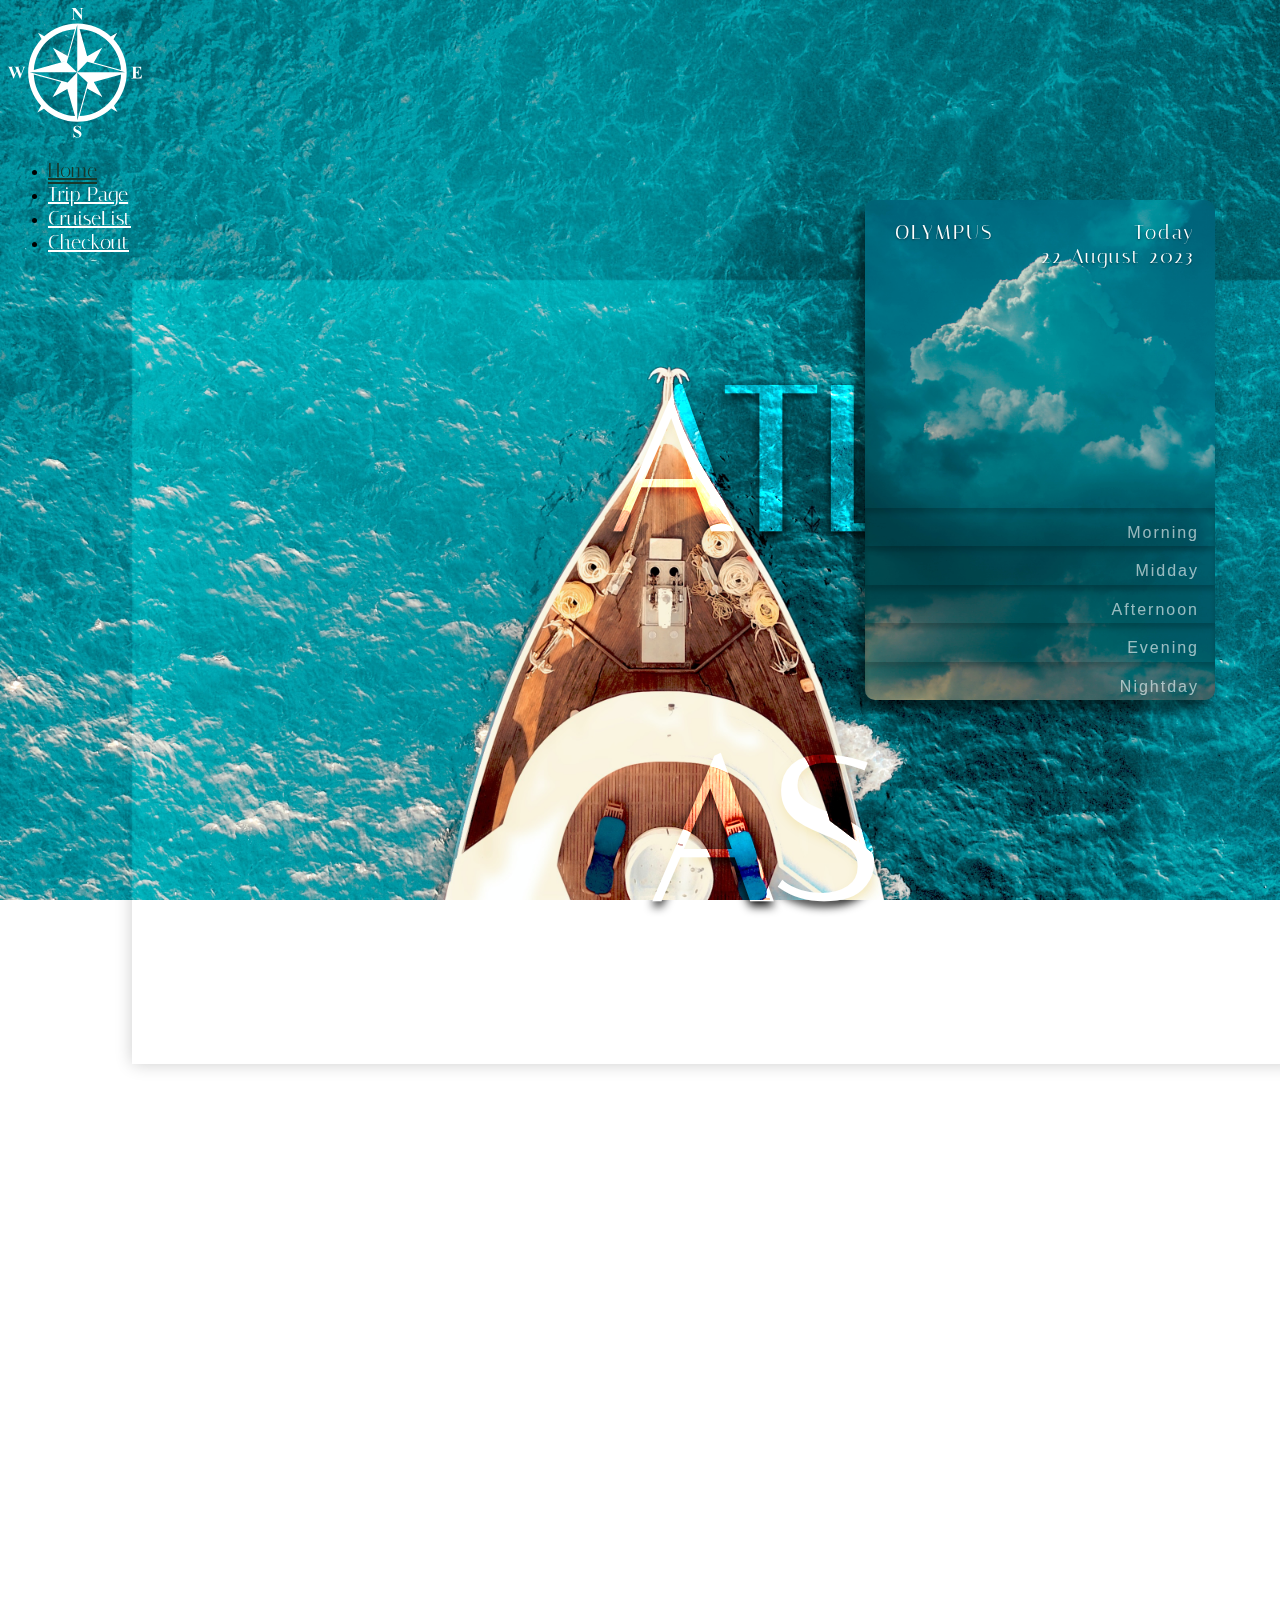
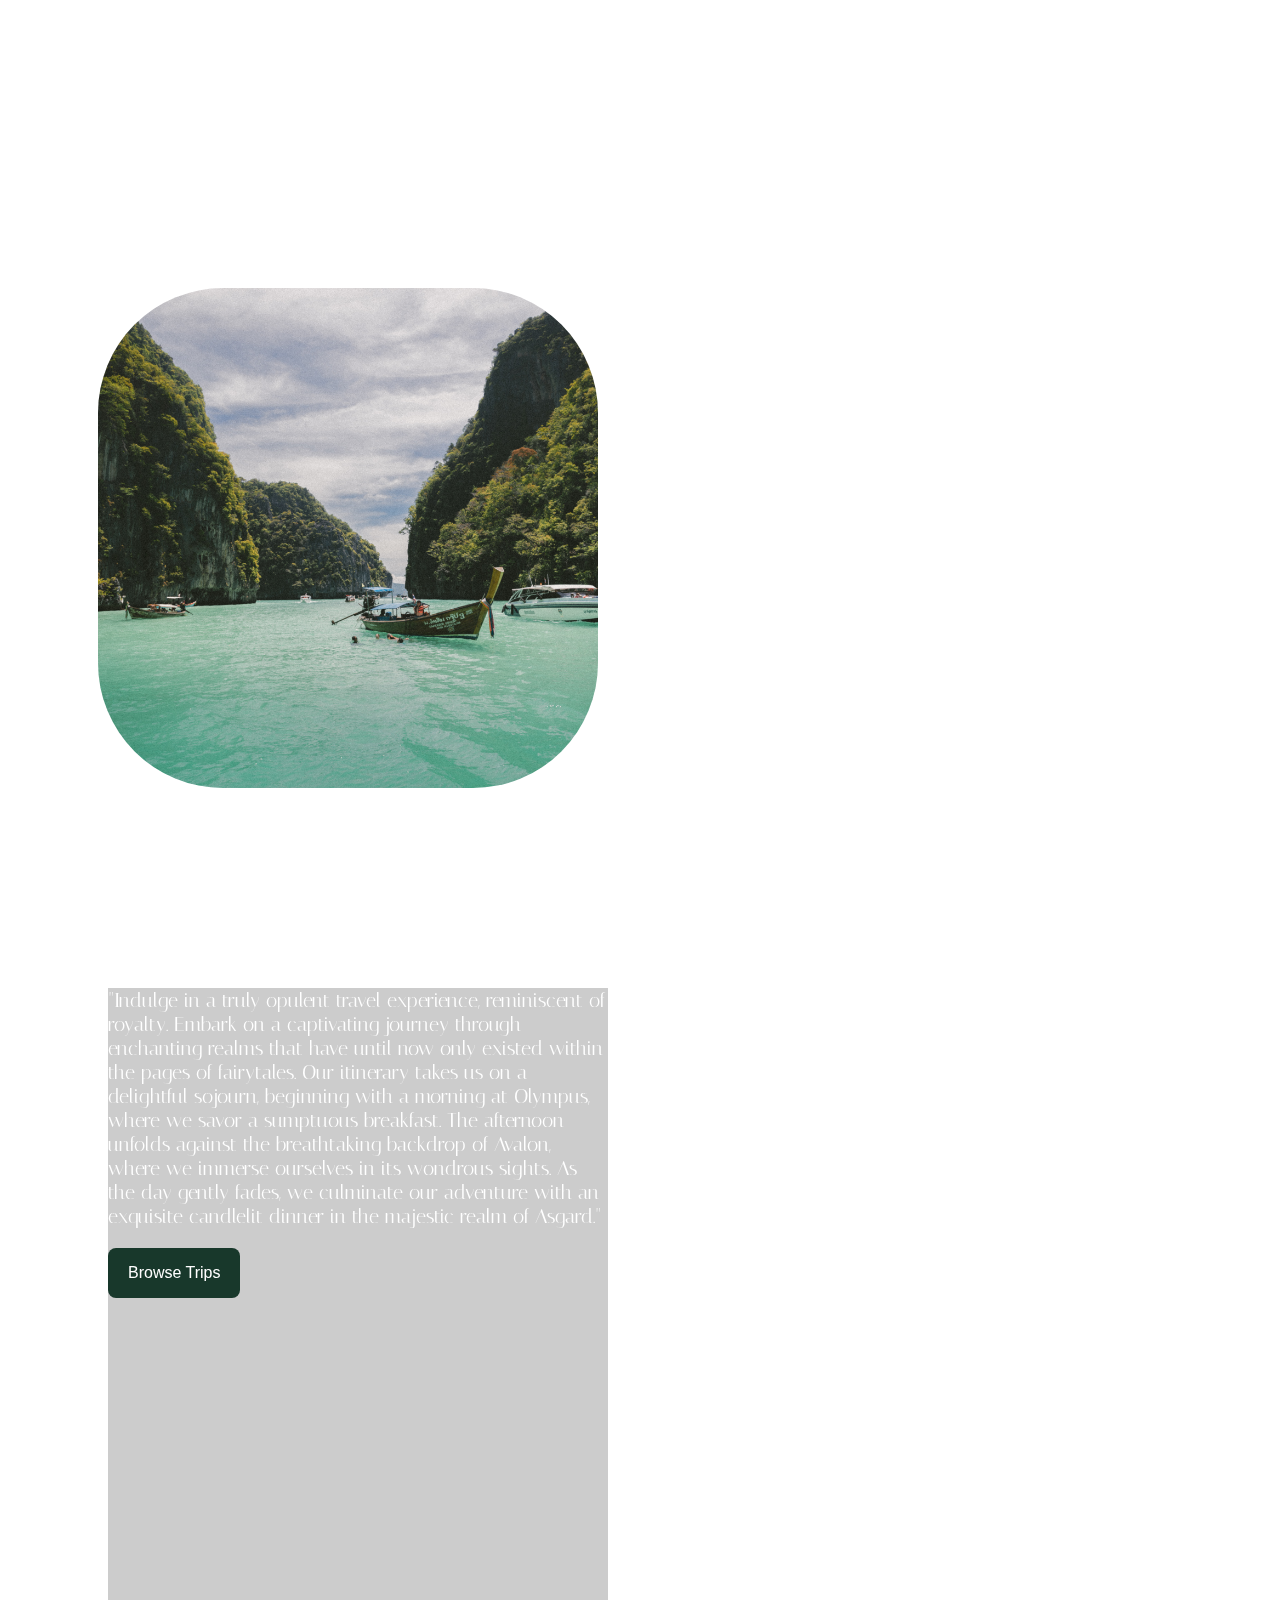
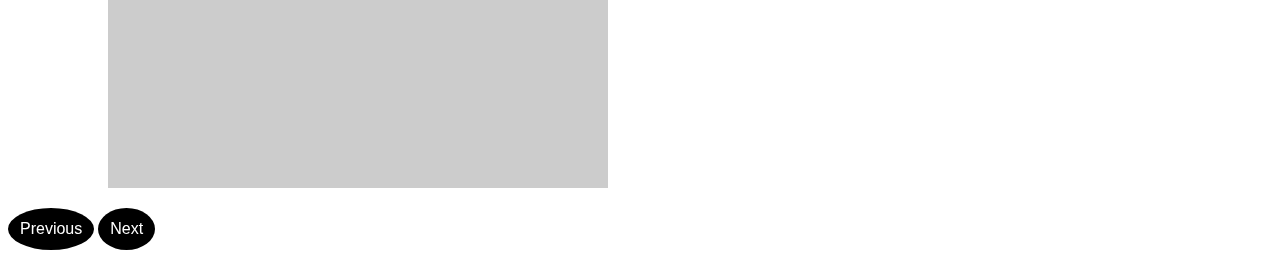
==== commit ae10f4a9: "project 101" ====
--- a/Index.html
+++ b/Index.html
@@ -21,7 +21,7 @@
         
             <!-- Logo -->
             <a class="navbar-brand" href="#">
-            <img src="assets/Screenshot 2023-08-06 125152-benzin-preview.png" alt="Logo" height="160">
+            <img src="assets/compass-navigator-icon 1.svg" alt="Logo" height="130">
             </a>
 
             <!-- Nav Items -->
@@ -30,7 +30,7 @@
                     <a class="nav-link active" aria-current="page" href="Index.html">Home</a>
                 </li>
                 <li class="nav-item">
-                    <a class="nav-link" href="browse.html">Browse</a>
+                    <a class="nav-link" href="browse.html">Trip Page</a>
                 </li>
                 <li class="nav-item">
                     <a class="nav-link" href="cruiselist.html">CruiseList</a>
@@ -55,15 +55,21 @@
                         <div class="col align-self-center">
                             <h1>ATL</h1>
                             <h1>AS</h1>
+                            
                             <!--<button class="mt-4">Browse Cruises</button>-->
+                        </div>
+                        <div class="press">
+                          <h3>"Embark on a wondrous journey with ATLAS and uncover the magical realms of fairytales, allowing you to traverse these worlds just as the noble rulers of those enchanting stories." </h3>
+                          <!--<p>Browse Trips</p>-->
+                          <a class="nav-link" href="browse.html">Browse Trips</a>
                         </div>
                         
                          <div class="col align-self-end">
                               <div class="box">
                                   <div id="location">
                                     <i class="fas fa-map-marker-alt"></i>
-                                    <p class="place">Turin, Italy</p>
-                                    <p class="day">Today<br>22 March 2018</p>
+                                    <p class="place">OLYMPUS</p>
+                                    <p class="day">Today<br>22 August 2023</p>
                                   </div>
                                   <!-- /////////////////////////////////////////////////////////////////////////////// morning -->
                                   <div id="morning" class="section">    
@@ -339,26 +345,26 @@
                       </div>
                   </div>
               </div>
-            <div class="destinations">
-              <h2>Destination</h2>
-            </div>
+              
+             
         </div>
           
           <!-- Slide 2--> 
-          <div class="carousel-item full-height">
-            <div class="container">
-              <div class="row full-height">
-                <div class="col align-self-end">
-                  <img src="" class="shape" class="side-kick" id="side-kick">
-                </div>
-                <div class="col align-self-center">
-                  <h1>.</h1>
-                  <button class="mt-4">Browse Cruises</button>
-                </div>
+        <div class="carousel-item full-height">
+          <div class="container">
+            <div class="row full-height">
+              <div class="end">
+         
+              </div>
+              <div class="center">
+                <p>"Indulge in a truly opulent travel experience, reminiscent of royalty. Embark on a captivating journey through enchanting realms that have until now only existed within the pages of fairytales. Our itinerary takes us on a delightful sojourn, beginning with a morning at Olympus, where we savor a sumptuous breakfast. The afternoon unfolds against the breathtaking backdrop of Avalon, where we immerse ourselves in its wondrous sights. As the day gently fades, we culminate our adventure with an exquisite candlelit dinner in the majestic realm of Asgard."</p>
+                <button class="mt-4">Browse Trips</button>
+               
               </div>
             </div>
-            <p>Slide 2</p>
           </div>
+          <p></p>
+        </div>
   
         </div>
 
--- a/main.css
+++ b/main.css
@@ -8,8 +8,8 @@
 
 p{
     font-family: 'Italiana', serif;
-    /*font-family: 'Anton', sans-serif;
-    font-family: 'Dancing Script', cursive;*/
+    /*font-family: 'Anton', sans-serif;*/
+    /*font-family: 'Dancing Script', cursive;*/
 }
 
 /* Fonts */
@@ -20,19 +20,34 @@
     font-size: 20px;
 }
 
+.nav-link:hover {
+  color: #0b1612;
+}
+
+.nav-link.active {
+  border-bottom: 2px solid #18382B;
+  color: #18382B;
+}
+
 body{
     height: 100%;
-    background-image: url(assets/nikldn-t-6GW8T6Jsc-unsplash.jpg);
+    background-image: url(assets/mohamed-masaau-nfF5-G6cFwY-unsplash.jpg);
     background-position: center;
     background-size: cover;
     background-attachment: fixed;
 }
 
+.box{
+  background-image: url(assets/nathan-dumlao-OHzkfrv9Ycw-unsplash.jpg);
+  background-position: center;
+  background-size: cover;
+  background-attachment: fixed;
+}
 
 
 .align-self-center{
-    width: 700px;
-    height: 700px;
+    width: 800px;
+    height: 760px;
     box-shadow: 0 0 1rem 0 rgba(0, 0, 0, .2);
     position: relative;
     top: auto;
@@ -41,8 +56,9 @@
     bottom: 24px;
     width: auto;
     padding: 12px;
-    margin-top: 20px;
+   
     background: inherit;
+    margin-left: -125px;
 }
 
 .carousel-item {
@@ -79,14 +95,31 @@
 
 .align-self-center,h1{
     text-align: center;
-    font-size: 50px;
+    font-size: 200px;
     margin-top: 50px;
     padding-bottom: -110px;
     color: #fff;
     text-shadow: 0 5px 10px rgba(0, 0, 0, 1);
     mix-blend-mode: overlay;
     text-decoration: transparent;
-}
+    margin-left: 100px;
+}
+
+.align-self-center,p{
+  font-size: 30px;
+  font-family: 'Italiana', serif;
+  color: black;
+}
+
+.press{
+  width: 400px;
+  height: 300px;
+  font-weight: bold;
+  color: whitesmoke;
+  margin-top: 200px;
+  margin-left: -990px;
+}
+
 
 .box {
     border-radius: 10px;
@@ -104,6 +137,11 @@
     width: 350px;
     margin-left: 400px;
   }
+
+  .box,p{
+    font-size: 20px;
+    color: white;
+  }
   .box > div + div {
     box-shadow: inset 0px 5px 5px rgba(0,0,0,0.2);
   }
@@ -244,14 +282,145 @@
   }
 
 
-.destinations{
-  height: 300px;
-  width: 300px;
-  background-color: #fff;
-}
-.destinations h2{
+  .all{
+  height: 100px;
+  width: 820px;
+  background-color: transparent;
+  border-radius: 5%;
+  margin-top: 550px;
+  margin-left: 300px;
+  float: left;
+  border: 2px solid white;
+  }
+
+.destinations h3{
   font-family: 'Italiana', serif;
   color: red;
+  text-align: center;
+  padding: 5px;
+  font-size: 20px;
+  margin-left: -500px;
+  font-weight: bold;
+
+}
+
+.destinations p{
+  font-family: 'Italiana', serif;
+  color: red;
+  text-align: center;
+  padding: 5px;
+  font-size: 20px;
+  margin-left: -500px;
+}
+
+.guests h3{
+  font-family: 'Italiana', serif;
+  color: purple;
+  text-align: center;
+  padding: 5px;
+  font-size: 20px;
+  margin-left: 300px;
+  margin-top: -90px;
+  font-weight: bold;
+
+}
+
+.guests p{
+  font-family: 'Italiana', serif;
+  color: purple;
+  text-align: center;
+  padding: 5px;
+  font-size: 20px;
+  margin-left: 300px;
+
+}
+
+.dates h3{
+  font-family: 'Italiana', serif;
+  color: orangered;
+  text-align: center;
+  padding: 5px;
+  font-size: 20px;
+  margin-left: -100px;
+  margin-top: -97px;
+  font-weight: bold;
+}
+
+.dates p{
+  font-family: 'Italiana', serif;
+  color: orangered;
+  text-align: center;
+  padding: 5px;
+  font-size: 20px;
+  margin-left: -100px;
+  
+}
+
+.search{
+  width: 120px;
+  height: 50px;
+  background-color: black;
+  margin-left: 690px;
+  border-radius: 5%;
+}
+.search p{
+  margin-left: -10px;
+  margin-top: -80px;
+}
+
+.line1{
+  width: 2px;
+  height: 80px;
+  background-color: blueviolet;
+  margin-left: 260px;
+  margin-top: -70px;
+}
+
+.line2{
+  width: 2px;
+  height: 80px;
+  background-color: blueviolet;
+  margin-left: 450px;
+  margin-top: -78px;
+}
+
+.center{
+  width: 500px;
+  height: 800px;
+  background-color: rgba(0, 0, 0, .2);
+  margin-left: 100px;
+  
+}
+
+.center p{
+  margin-top: 200px;
+}
+
+button {
+  border: none;
+  padding: 16px 20px;
+  border-radius: 8px;
+  background: #18382B;
+  font-family: 'Lato', sans-serif;
+  font-size: 16px;
+  color: white;
+}
+
+
+.end{
+  width: 500px;
+  height: 500px;
+  margin-top: 300px;
+  margin-left: 90px;
+  background-image: url(assets/jakob-owens-5F_c9i3JP0I-unsplash.jpg);
+  background-position: center;
+  background-size: cover;
+  border-radius: 25%;
+}
+
+
+.button{
+  margin-top: -900px;
 }
 
   .text-wrapper p   {margin: 0; margin-left: auto;margin-top: -11px; }
@@ -287,5 +456,5 @@
   #nightday {
     background-color: transparent;
   }
-  
-
+
+  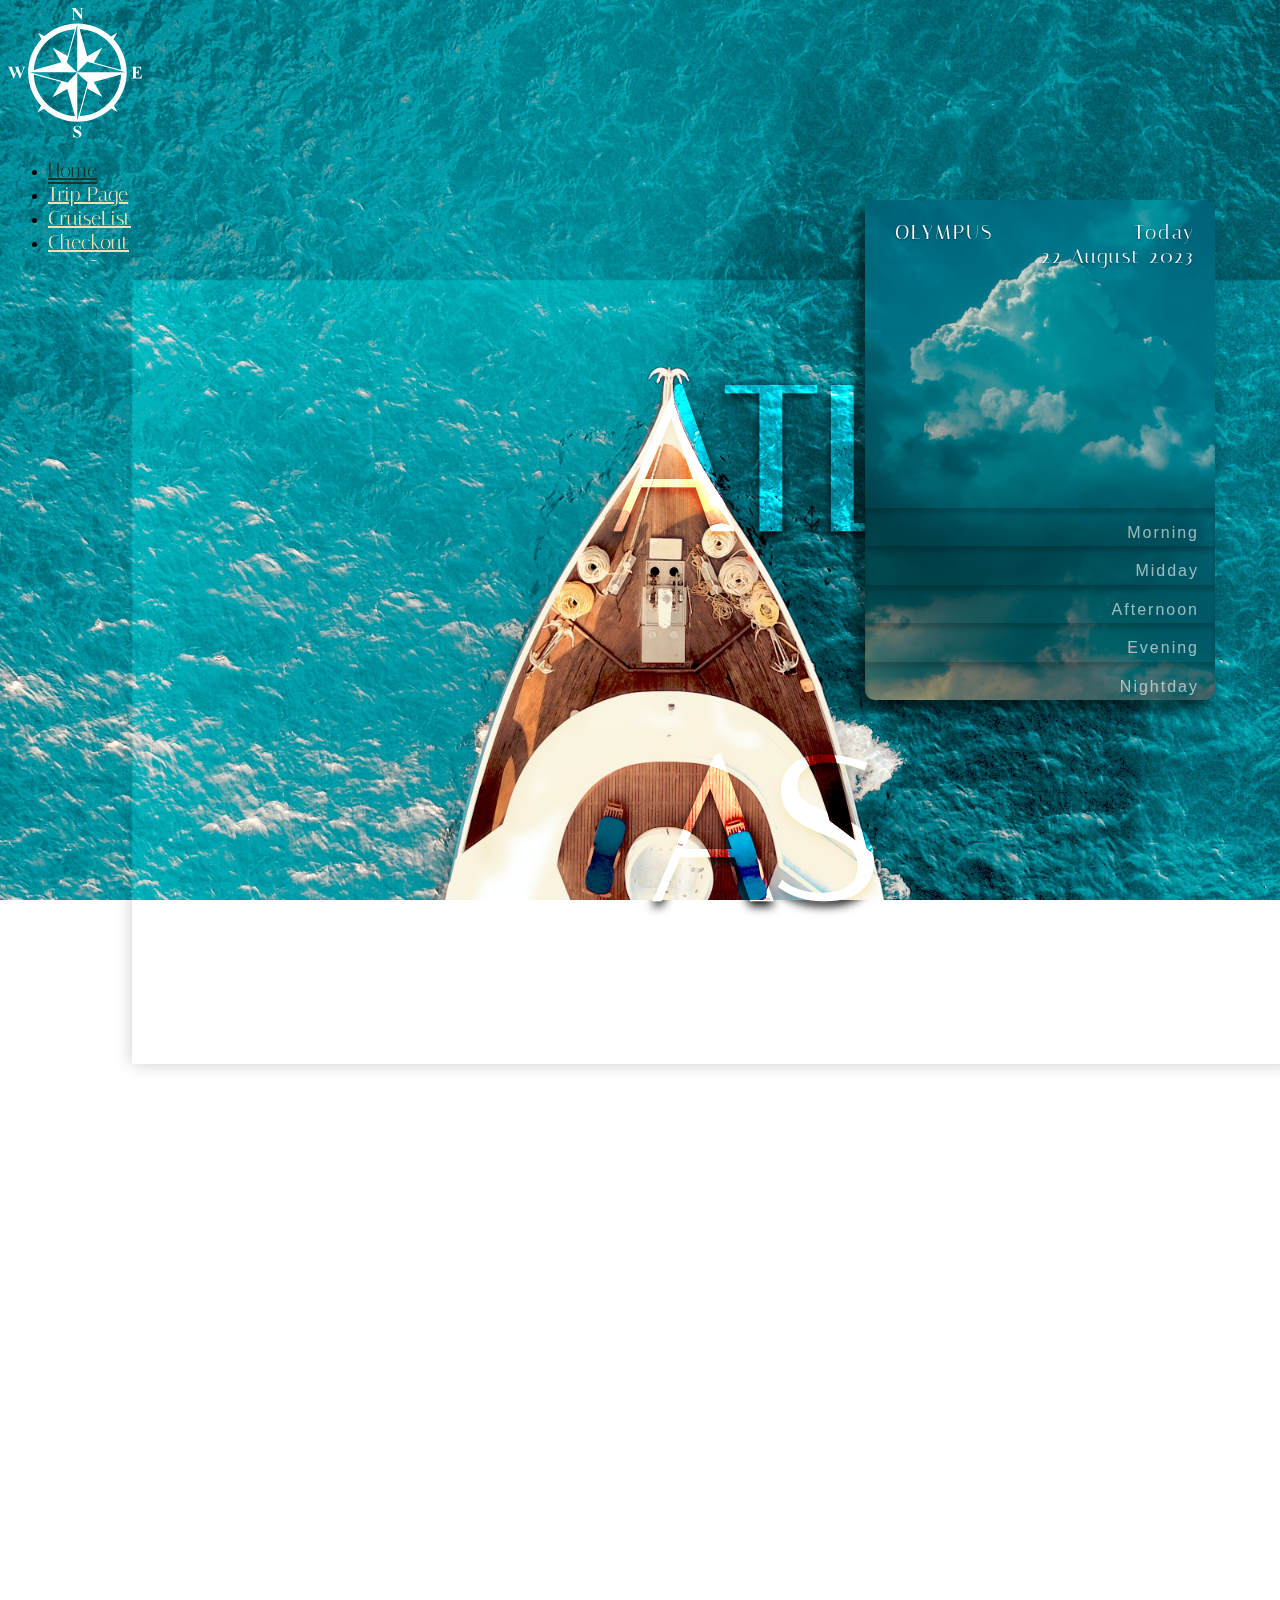
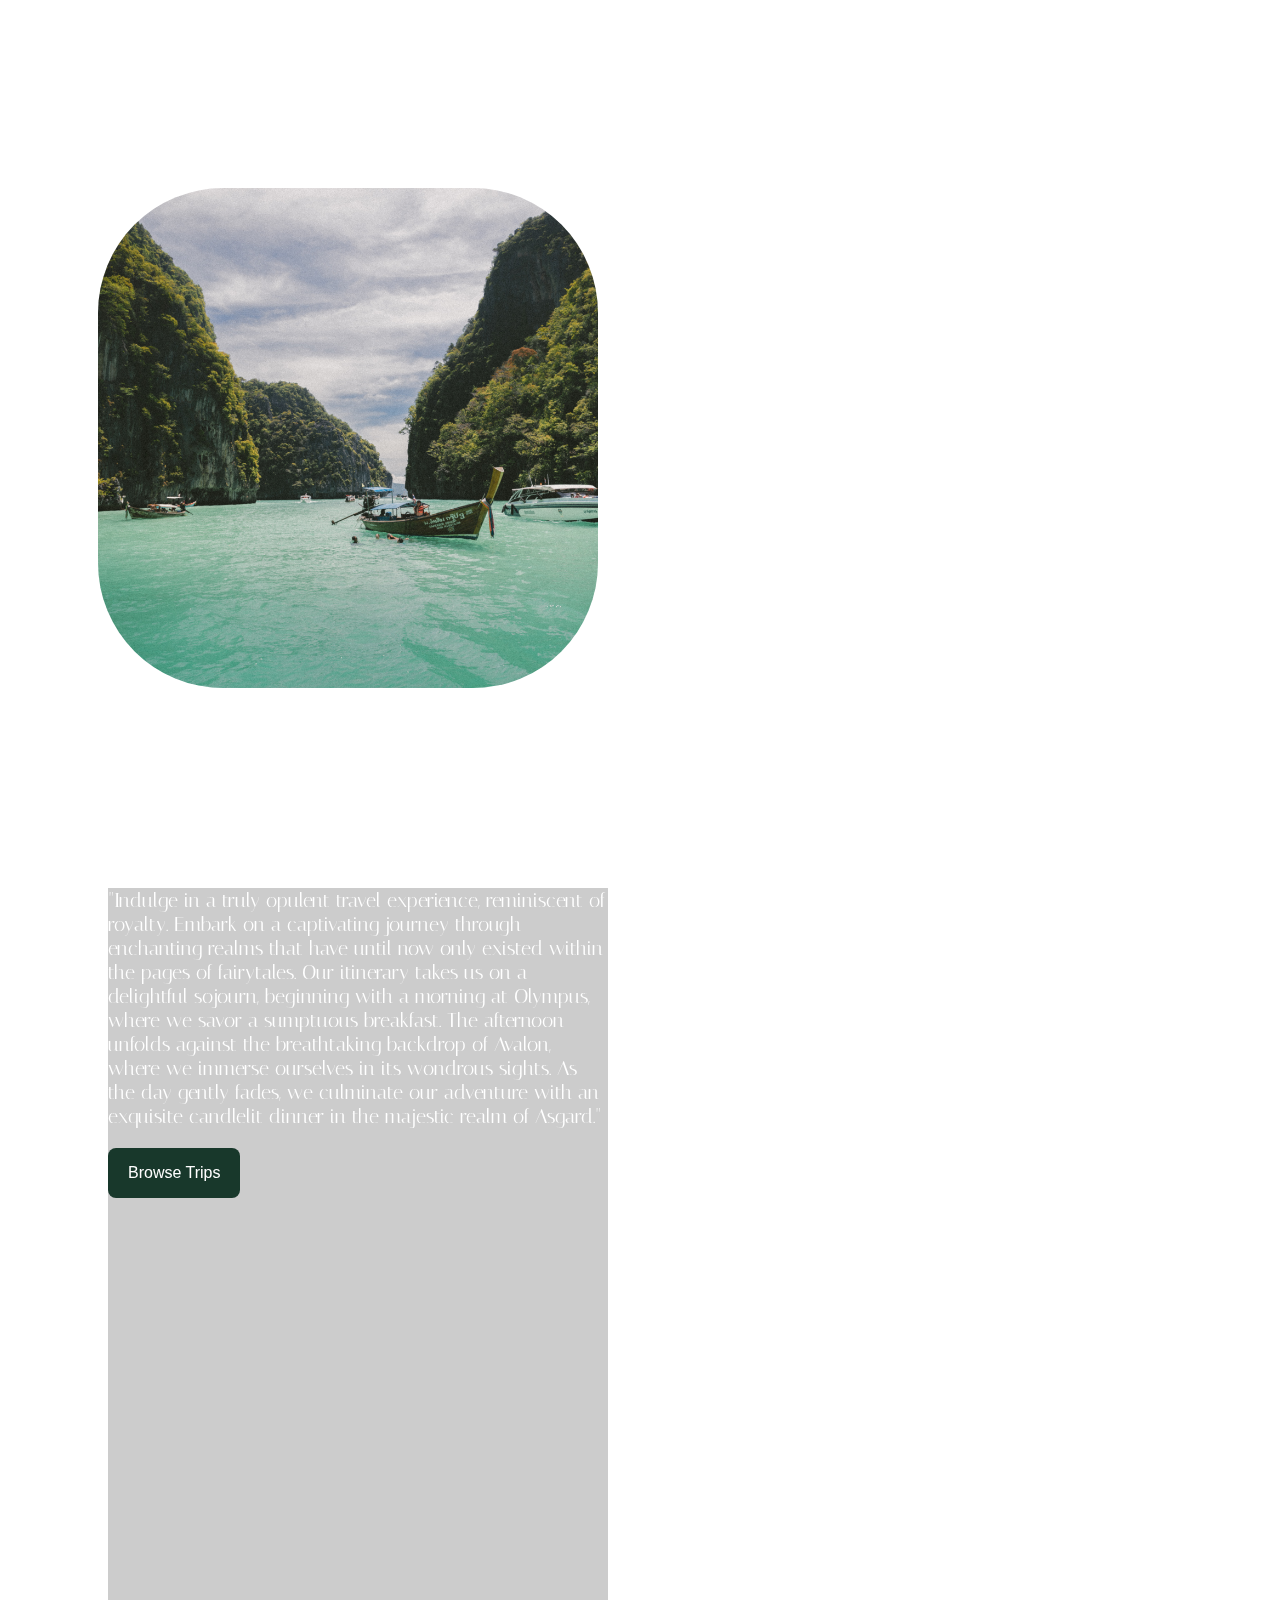
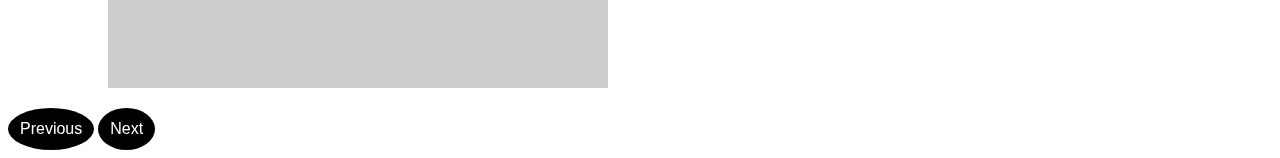
==== commit 7ed14900: "Term 3 Term Project" ====
--- a/Index.html
+++ b/Index.html
@@ -62,6 +62,8 @@
                           <h3>"Embark on a wondrous journey with ATLAS and uncover the magical realms of fairytales, allowing you to traverse these worlds just as the noble rulers of those enchanting stories." </h3>
                           <!--<p>Browse Trips</p>-->
                           <a class="nav-link" href="browse.html">Browse Trips</a>
+                          <div class="line3"></div>
+
                         </div>
                         
                          <div class="col align-self-end">
@@ -359,6 +361,7 @@
               <div class="center">
                 <p>"Indulge in a truly opulent travel experience, reminiscent of royalty. Embark on a captivating journey through enchanting realms that have until now only existed within the pages of fairytales. Our itinerary takes us on a delightful sojourn, beginning with a morning at Olympus, where we savor a sumptuous breakfast. The afternoon unfolds against the breathtaking backdrop of Avalon, where we immerse ourselves in its wondrous sights. As the day gently fades, we culminate our adventure with an exquisite candlelit dinner in the majestic realm of Asgard."</p>
                 <button class="mt-4">Browse Trips</button>
+                
                
               </div>
             </div>
--- a/main.css
+++ b/main.css
@@ -16,7 +16,7 @@
 
 .nav-link{
     font-family: 'Italiana', serif;
-    color: white;
+    color: wheat;
     font-size: 20px;
 }
 
@@ -115,9 +115,15 @@
   width: 400px;
   height: 300px;
   font-weight: bold;
-  color: whitesmoke;
+  color: wheat;
   margin-top: 200px;
   margin-left: -990px;
+}
+
+.line3{
+  width: 100px;
+  height: 2px;
+  background-color: #0b1612;
 }
 
 
@@ -282,107 +288,7 @@
   }
 
 
-  .all{
-  height: 100px;
-  width: 820px;
-  background-color: transparent;
-  border-radius: 5%;
-  margin-top: 550px;
-  margin-left: 300px;
-  float: left;
-  border: 2px solid white;
-  }
-
-.destinations h3{
-  font-family: 'Italiana', serif;
-  color: red;
-  text-align: center;
-  padding: 5px;
-  font-size: 20px;
-  margin-left: -500px;
-  font-weight: bold;
-
-}
-
-.destinations p{
-  font-family: 'Italiana', serif;
-  color: red;
-  text-align: center;
-  padding: 5px;
-  font-size: 20px;
-  margin-left: -500px;
-}
-
-.guests h3{
-  font-family: 'Italiana', serif;
-  color: purple;
-  text-align: center;
-  padding: 5px;
-  font-size: 20px;
-  margin-left: 300px;
-  margin-top: -90px;
-  font-weight: bold;
-
-}
-
-.guests p{
-  font-family: 'Italiana', serif;
-  color: purple;
-  text-align: center;
-  padding: 5px;
-  font-size: 20px;
-  margin-left: 300px;
-
-}
-
-.dates h3{
-  font-family: 'Italiana', serif;
-  color: orangered;
-  text-align: center;
-  padding: 5px;
-  font-size: 20px;
-  margin-left: -100px;
-  margin-top: -97px;
-  font-weight: bold;
-}
-
-.dates p{
-  font-family: 'Italiana', serif;
-  color: orangered;
-  text-align: center;
-  padding: 5px;
-  font-size: 20px;
-  margin-left: -100px;
-  
-}
-
-.search{
-  width: 120px;
-  height: 50px;
-  background-color: black;
-  margin-left: 690px;
-  border-radius: 5%;
-}
-.search p{
-  margin-left: -10px;
-  margin-top: -80px;
-}
-
-.line1{
-  width: 2px;
-  height: 80px;
-  background-color: blueviolet;
-  margin-left: 260px;
-  margin-top: -70px;
-}
-
-.line2{
-  width: 2px;
-  height: 80px;
-  background-color: blueviolet;
-  margin-left: 450px;
-  margin-top: -78px;
-}
+ 
 
 .center{
   width: 500px;
@@ -410,7 +316,7 @@
 .end{
   width: 500px;
   height: 500px;
-  margin-top: 300px;
+  margin-top: 200px;
   margin-left: 90px;
   background-image: url(assets/jakob-owens-5F_c9i3JP0I-unsplash.jpg);
   background-position: center;
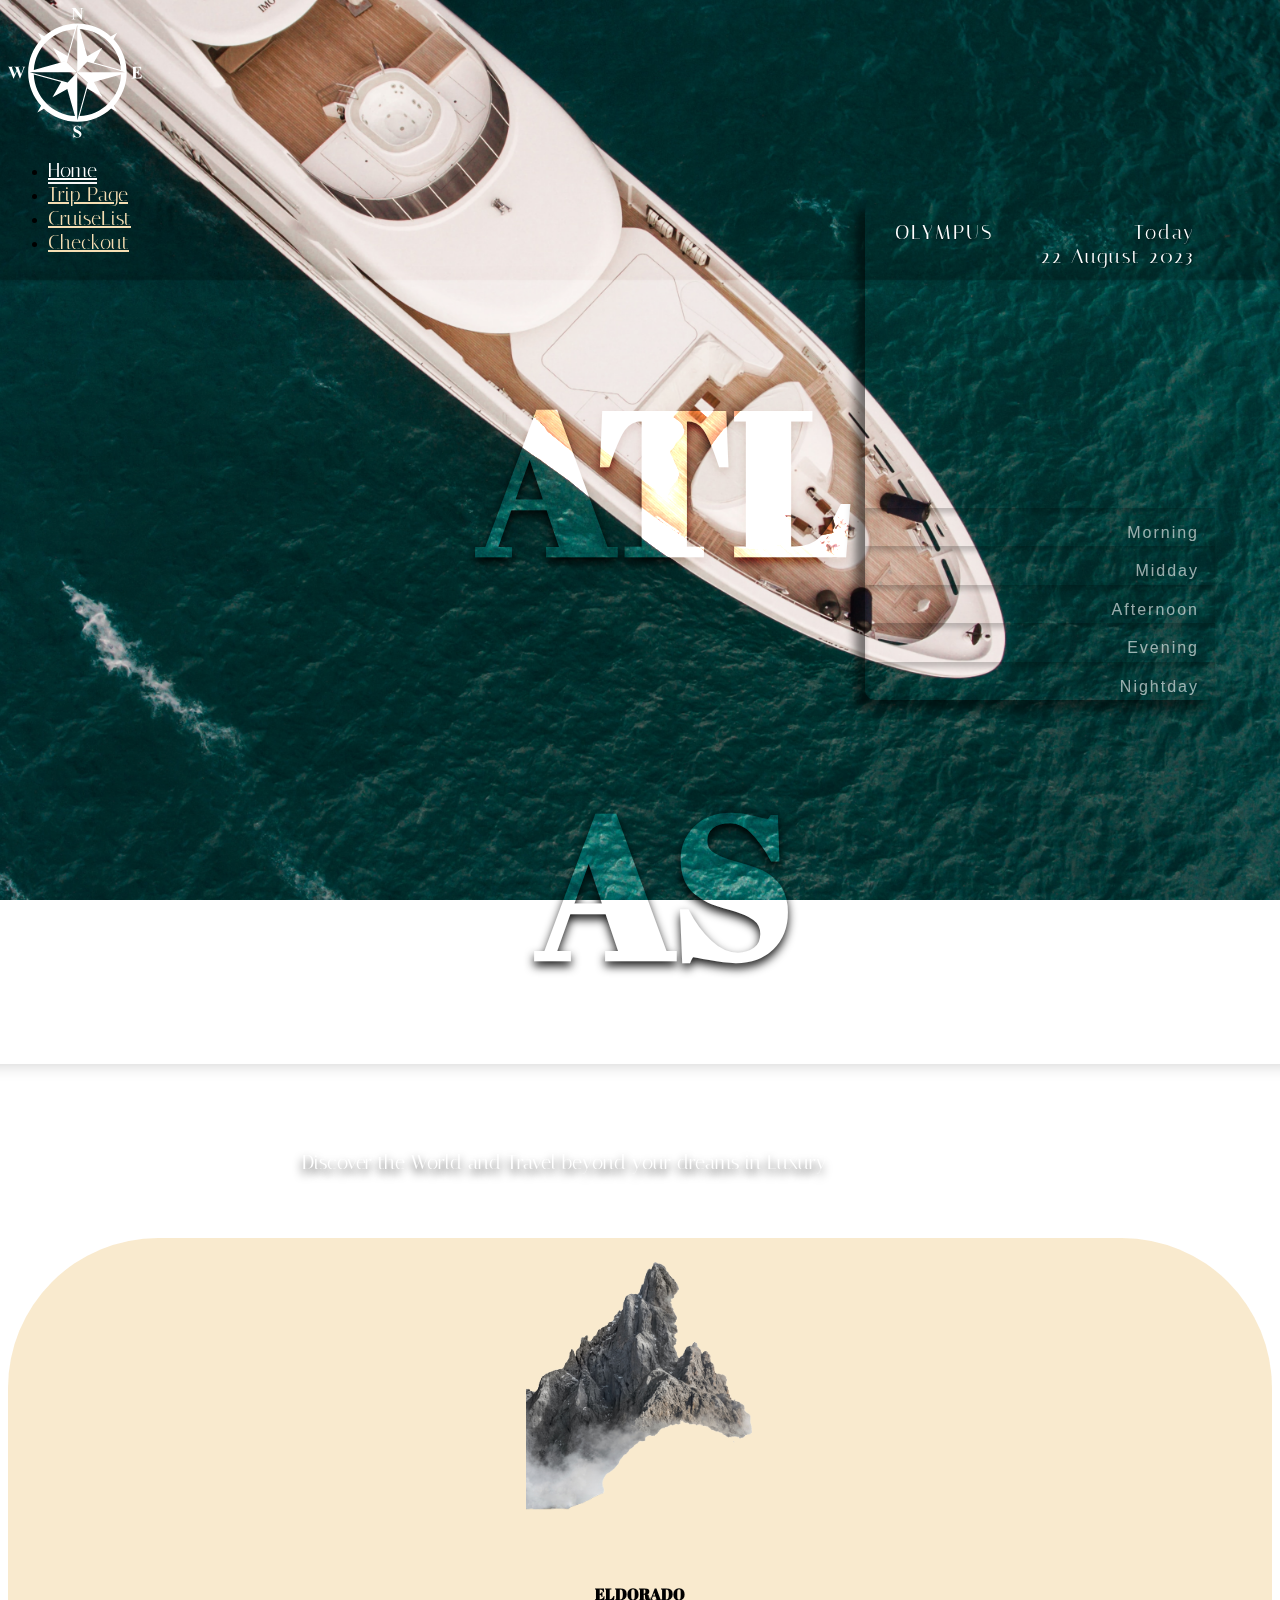
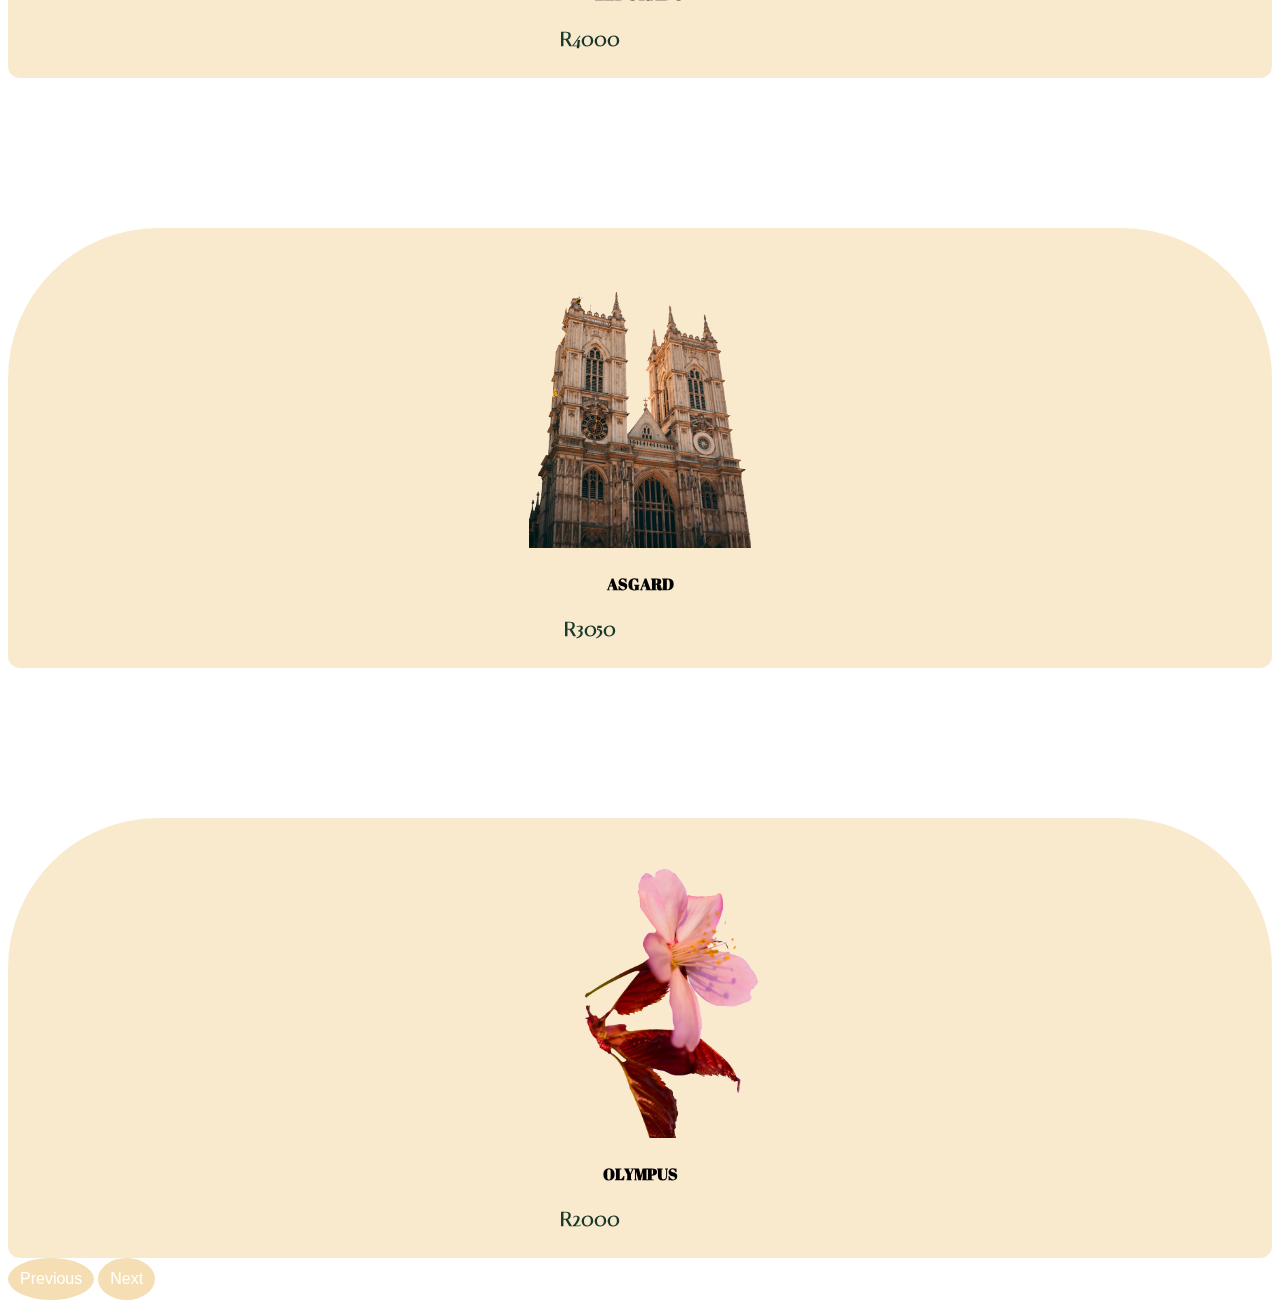
==== commit 0e290755: "commit" ====
--- a/Index.html
+++ b/Index.html
@@ -48,23 +48,17 @@
 
         <div id="carouselExample" class="carousel carousel-dark slide">
           <div class="carousel-inner">
-          <!-- Slide 1 -->
+            <!-- Slide 1 -->
             <div class="carousel-item active">
                 <div class="container">
                     <div class="row full-height">
                         <div class="col align-self-center">
                             <h1>ATL</h1>
                             <h1>AS</h1>
-                            
+                            <p>Discover the World and Travel beyond your dreams in Luxury</p>
                             <!--<button class="mt-4">Browse Cruises</button>-->
                         </div>
-                        <div class="press">
-                          <h3>"Embark on a wondrous journey with ATLAS and uncover the magical realms of fairytales, allowing you to traverse these worlds just as the noble rulers of those enchanting stories." </h3>
-                          <!--<p>Browse Trips</p>-->
-                          <a class="nav-link" href="browse.html">Browse Trips</a>
-                          <div class="line3"></div>
-
-                        </div>
+                        
                         
                          <div class="col align-self-end">
                               <div class="box">
@@ -347,46 +341,57 @@
                       </div>
                   </div>
               </div>
+              <!-- Slide 2 -->
+            <div class="carousel-item full-height">
+                  <!-- ---------------------------------------------------------------------------------------------------- -->
+
+            <!-- trips List Cards -->
+            <div class="row py-5 gy-3" id="tripsContainer">
+
+              <!-- Browse Card Template * Won't display by default * -->
               
-             
+
+          </div>
+      
+  </div>
+
+  <template id="tripCardTemplate">
+      <div class="col-4 col-container">
+
+          <!-- Card -->
+          <div class="card">
+              <img src="assets/jamie (1).jpg" class="card-img-top" alt="...">
+              <div class="card-body">
+              <h4 class="card-title" id="nameText">ASGARD</h4>
+              <p class="card-text" id="priceText">R320</p>
+
+              <p class="card-text mt-4" id="placeTemp"></p>
+              <p class="card-text mt-4" id="descriptionText">Graceful and lush, this charming indoor plant boasts glossy, emerald-green leaves that effortlessly brighten any space. Easy to care for and standing at an ideal height, our Ficus Tree is the perfect addition to elevate your interior décor.</p>
+              </div>
+          </div>
+      </div>
+  </template>
+            </div>      
+              
+          </div>
+          
+       
+        <!-- Carousel Controls -->
+          <button class="carousel-control-prev" type="button" data-bs-target="#carouselExample" data-bs-slide="prev">
+            <span class="carousel-control-prev-icon" aria-hidden="true"></span>
+            <span class="visually-hidden">Previous</span>
+          </button>
+          <button class="carousel-control-next" type="button" data-bs-target="#carouselExample" data-bs-slide="next">
+            <span class="carousel-control-next-icon" aria-hidden="true"></span>
+            <span class="visually-hidden">Next</span>
+          </button>
         </div>
-          
-          <!-- Slide 2--> 
-        <div class="carousel-item full-height">
-          <div class="container">
-            <div class="row full-height">
-              <div class="end">
-         
-              </div>
-              <div class="center">
-                <p>"Indulge in a truly opulent travel experience, reminiscent of royalty. Embark on a captivating journey through enchanting realms that have until now only existed within the pages of fairytales. Our itinerary takes us on a delightful sojourn, beginning with a morning at Olympus, where we savor a sumptuous breakfast. The afternoon unfolds against the breathtaking backdrop of Avalon, where we immerse ourselves in its wondrous sights. As the day gently fades, we culminate our adventure with an exquisite candlelit dinner in the majestic realm of Asgard."</p>
-                <button class="mt-4">Browse Trips</button>
-                
-               
-              </div>
-            </div>
-          </div>
-          <p></p>
-        </div>
-  
-        </div>
-
-         <!-- Carousel Controls -->
-      <button class="carousel-control-prev" type="button" data-bs-target="#carouselExample" data-bs-slide="prev">
-        <span class="carousel-control-prev-icon" aria-hidden="true"></span>
-        <span class="visually-hidden">Previous</span>
-      </button>
-      <button class="carousel-control-next" type="button" data-bs-target="#carouselExample" data-bs-slide="next">
-        <span class="carousel-control-next-icon" aria-hidden="true"></span>
-        <span class="visually-hidden">Next</span>
-      </button>
-    </div>
 
     <!-- Javascript -->
     <script src="https://cdn.jsdelivr.net/npm/@popperjs/core@2.11.8/dist/umd/popper.min.js" integrity="sha384-I7E8VVD/ismYTF4hNIPjVp/Zjvgyol6VFvRkX/vR+Vc4jQkC+hVqc2pM8ODewa9r" crossorigin="anonymous"></script>
     <script src="https://cdn.jsdelivr.net/npm/bootstrap@5.3.0/dist/js/bootstrap.min.js" integrity="sha384-fbbOQedDUMZZ5KreZpsbe1LCZPVmfTnH7ois6mU1QK+m14rQ1l2bGBq41eYeM/fS" crossorigin="anonymous"></script>
     <script src="https://ajax.googleapis.com/ajax/libs/jquery/3.7.0/jquery.min.js"></script>
-    <script src="main.js"></script>
+    <script src="carousel.js"></script>
 
   </body>
 </html>
--- a/main.css
+++ b/main.css
@@ -1,9 +1,12 @@
 @import url('https://fonts.googleapis.com/css2?family=Anton&family=Dancing+Script&family=Italiana&display=swap');
+@import url('https://fonts.googleapis.com/css2?family=Abril+Fatface&family=Anton&family=Dancing+Script&family=Italiana&family=Roboto:ital,wght@1,500&display=swap');
+@import url('https://fonts.googleapis.com/css2?family=Abril+Fatface&family=Anton&family=Dancing+Script&family=Italiana&family=Roboto:ital,wght@1,500&display=swap');
 
 /* ---------------------------------------- */
 /* Global Styles */
 h1,h2,h3,h4,h5,h6{
     font-family: 'Italiana', serif;
+    font-family: 'Abril Fatface', cursive;
 }
 
 p{
@@ -25,20 +28,20 @@
 }
 
 .nav-link.active {
-  border-bottom: 2px solid #18382B;
-  color: #18382B;
+  border-bottom: 2px solid whitesmoke;
+  color: white;
 }
 
 body{
     height: 100%;
-    background-image: url(assets/mohamed-masaau-nfF5-G6cFwY-unsplash.jpg);
+    background-image: url(assets/ibrahim-mushan-nzPzTkwl5VI-unsplash.jpg);
     background-position: center;
     background-size: cover;
     background-attachment: fixed;
 }
 
 .box{
-  background-image: url(assets/nathan-dumlao-OHzkfrv9Ycw-unsplash.jpg);
+  background: transparent;
   background-position: center;
   background-size: cover;
   background-attachment: fixed;
@@ -71,7 +74,7 @@
   left: 24px;
   bottom: 24px;
   width: auto;
-  background-color: black;
+  background-color: wheat;
   padding: 12px;
   border-radius: 50%;
 }
@@ -106,19 +109,49 @@
 }
 
 .align-self-center,p{
-  font-size: 30px;
+  font-size: 100px;
   font-family: 'Italiana', serif;
-  color: black;
+  color: wheat;
+  margin-left: -100px;
 }
 
 .press{
-  width: 400px;
-  height: 300px;
-  font-weight: bold;
-  color: wheat;
-  margin-top: 200px;
-  margin-left: -990px;
-}
+  font-family: 'Abril Fatface', cursive;
+}
+
+.card {
+  border-radius: 150px 150px 12px 12px;
+  background: rgba(245, 222, 179, 0.648);
+  text-align: center;
+  height: 440px;
+  border: none;
+    
+}
+
+
+
+.card-img-top {
+  width:auto;
+  height:320px;
+  margin: auto;
+  transition: all .3s cubic-bezier(0.075, 0.82, 0.165, 1); 
+}
+
+.card-img-top.small {
+  height:200px;
+}
+
+.card-text {
+  color:#18382B;
+    font-weight: bold;
+}
+
+.col-container{
+  margin-top: 150px;
+}
+
+
+
 
 .line3{
   width: 100px;
